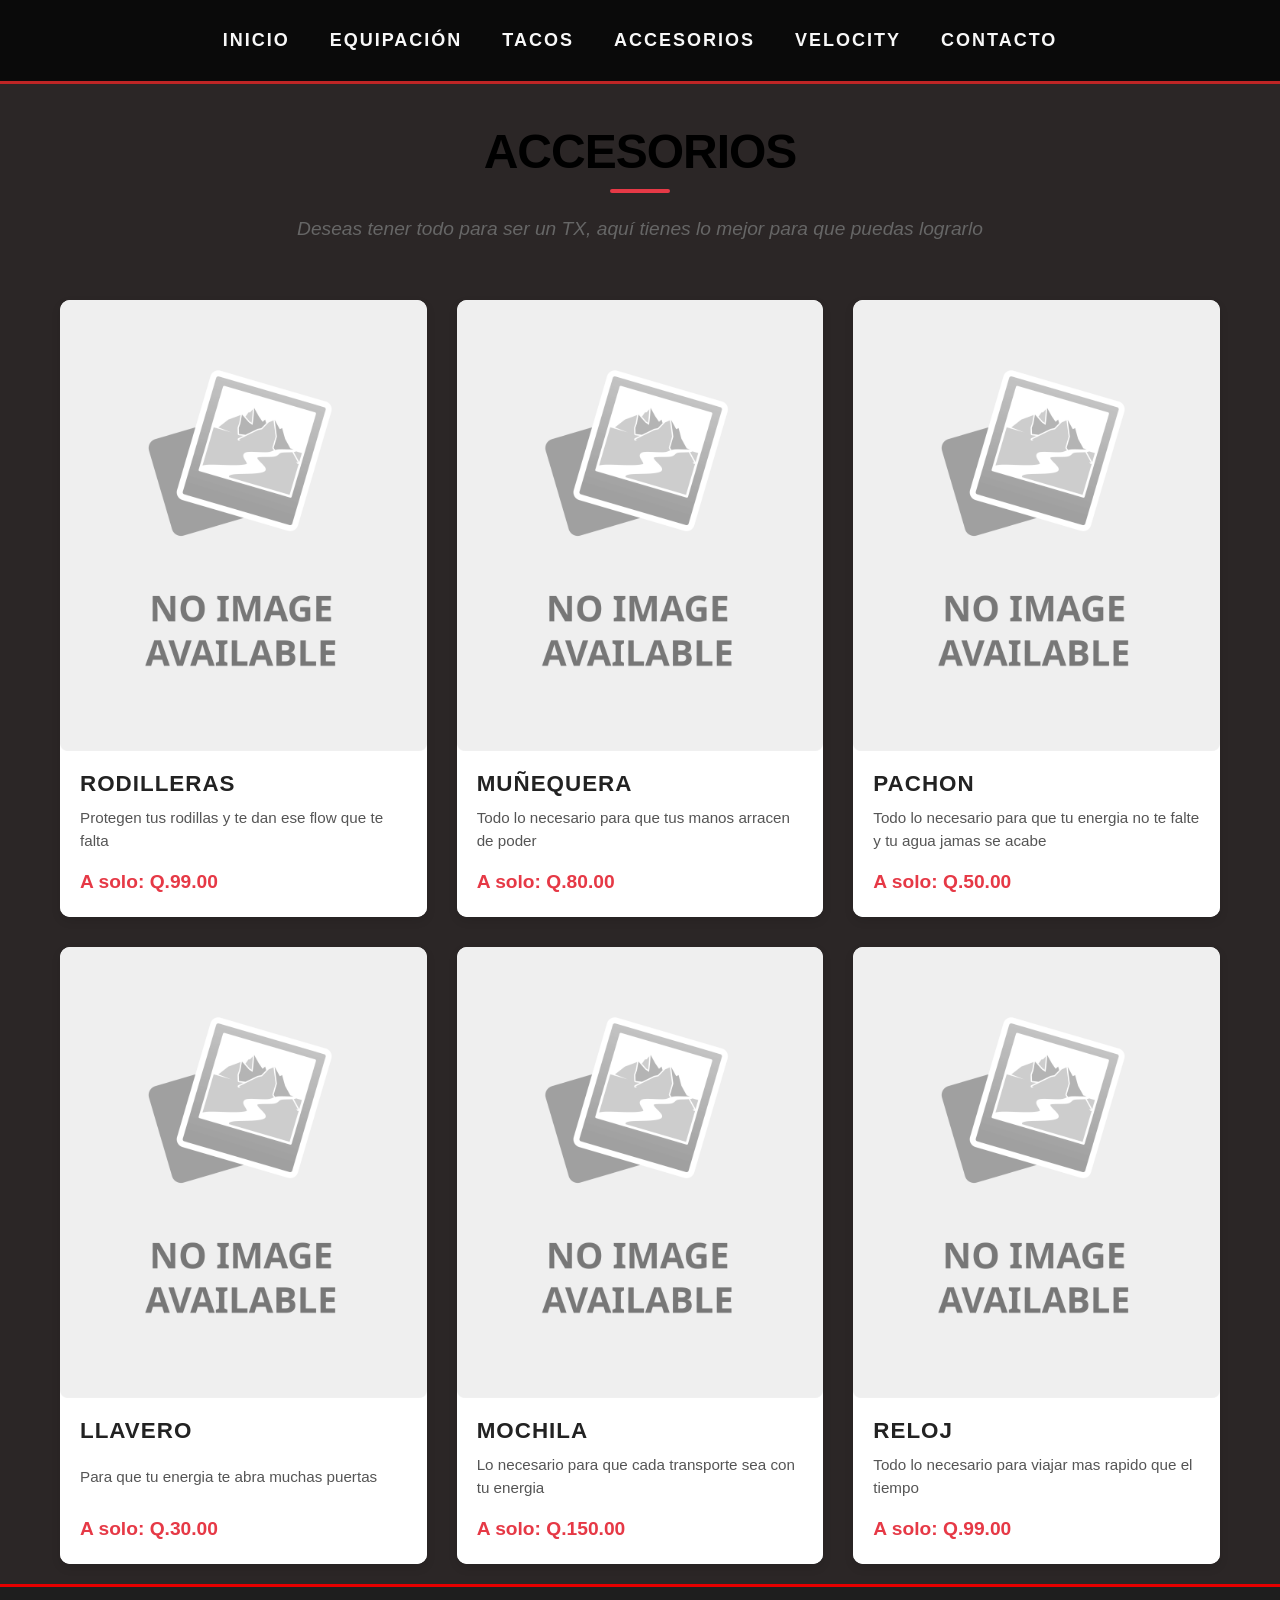
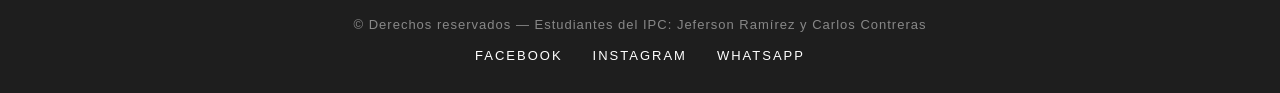
==== HTML/Accesorios.html @ 3b931ef3 "Agregue el apartado de accesorios e hice una prueba con los estilos" ====
<!DOCTYPE html>
<html lang="en">
<head>
    <meta charset="UTF-8">
    <meta name="viewport" content="width=device-width, initial-scale=1.0">
    <title>TX-ACCESORIOS</title>
    <link rel="stylesheet" href="../CSS/estiloprincipal.css">
    <link rel="stylesheet" href="../CSS/estilosapartados.css"
</head>
<body>
    
    <!-- ========================
         NAV — Barra de navegación
         Links para moverse entre secciones
    ======================== -->
    <nav class="navbar">
        <ul class="nav-links">
            <li><a href="../index.html">INICIO</a></li>
            <li><a href="Equipacion.html">EQUIPACIÓN</a></li>
            <li><a href="Tacos.html">TACOS</a></li>
            <li><a href="Accesorios.html">ACCESORIOS</a></li>
            <li><a href="Velocity.html">VELOCITY</a></li>
            <li><a href="Contacto.html">CONTACTO</a></li>

        </ul>
    </nav>
    <!-- Una seccion que engloba todo el apartado de accesorios-->
    <section id="TX-ACCESORIOS">
        <!--Una breve introduccion al apartado de accesorios-->
        <header>
        <h2>Accesorios</h2>
        <p id="descripcion">
            Deseas tener todo para ser un TX, aquí tienes lo mejor para que puedas lograrlo
        </p>
        </header>

        <!-- La parte del menu para las imagenes y descripciones-->
         <div class="catalogo">

            <article class="producto">
                <div>
                    <img src="../images/placeholder.png" alt="rodillera">
                </div>
                <div class="informacion">
                    <h3>Rodilleras</h3>
                    <p>Protegen tus rodillas y te dan ese flow que te falta</p>
                    <div class="precio">
                        <p class="dinero">A solo: Q.99.00</p>
                    </div>
                </div>
            </article>

            <article class="producto">
                <div>
                    <img src="../images/placeholder.png" alt="muñequera">
                </div>
                <div class="informacion">
                    <h3>Muñequera</h3>
                    <p>Todo lo necesario para que tus manos arracen de poder</p>
                    <div class="precio">
                        <p class="dinero">A solo: Q.80.00</p>
                    </div>
                </div>
            </article>

            <article class="producto">
                <div>
                    <img src="../images/placeholder.png" alt="pachon">
                </div>
                <div class="informacion">
                    <h3>Pachon</h3>
                    <p>Todo lo necesario para que tu energia no te falte y tu agua jamas se acabe</p>
                    <div class="precio">
                        <p class="dinero">A solo: Q.50.00</p>
                    </div>
                </div>
            </article>

            <article class="producto">
                <div>
                    <img src="../images/placeholder.png" alt="llavero">
                </div>
                <div class="informacion">
                    <h3>Llavero</h3>
                    <p>Para que tu energia te abra muchas puertas</p>
                    <div class="precio">
                        <p class="dinero">A solo: Q.30.00</p>
                    </div>
                </div>
            </article>

            <article class="producto">
                <div>
                    <img src="../images/placeholder.png" alt="mochila">
                </div>
                <div class="informacion">
                    <h3>Mochila</h3>
                    <p>Lo necesario para que cada transporte sea con tu energia</p>
                    <div class="precio">
                        <p class="dinero">A solo: Q.150.00</p>
                    </div>
                </div>
            </article>

            <article class="producto">
                <div>
                    <img src="../images/placeholder.png" alt="reloj">
                </div>
                <div class="informacion">
                    <h3>Reloj</h3>
                    <p>Todo lo necesario para viajar mas rapido que el tiempo</p>
                    <div class="precio">
                        <p class="dinero">A solo: Q.99.00</p>
                    </div>
                </div>
            </article>
         </div>
    </section>

    <footer class="footer">
        <p class="footer-derechos">
            &copy; Derechos reservados &mdash; Estudiantes del IPC: Jeferson Ramírez y Carlos Contreras
        </p>
        <div class="footer-redes">
            <a href="https://www.facebook.com/share/1EJJHtxnSB/">Facebook</a>
            <a href="https://www.instagram.com/tx_studio8?igsh=MTV1dWxja3RocWlxaw==">Instagram</a>
            <a href="https://wa.me/50236875828">WhatsApp</a>
        </div>
    </footer>
</body>
</html>
---- CSS/estiloprincipal.css ----
/* ========================
   ESTILOS BASE
   - Aquí se definen los colores principales de la marca
   - Se aplican a toda la página completa
======================== */

/* El asterisco (*) significa "aplica esto a TODO el HTML"
   Quitamos márgenes y rellenos que el navegador pone por defecto */
* {
    margin: 0;              /* Elimina espacios externos por defecto */
    padding: 0;             /* Elimina espacios internos por defecto */
    box-sizing: border-box; /* Hace que los tamaños sean más predecibles */
}

/* body es todo el cuerpo de la página */
body {
    background-color: #2b2626; /* Fondo negro profundo — color principal de TX */
    color: #FFFFFF;             /* Color de texto base — blanco */
    font-family: Arial, sans-serif; /* Tipo de letra por defecto */
}


/* ========================
   HEADER — Barra superior con el logo TX
   - Rectángulo largo que contiene la imagen del logo
   - La imagen se centra y se adapta al tamaño del header
======================== */

.header {
    background-color: #1E1E1E;         /* 🎨 CAMBIA AQUÍ el color del rectángulo */
    width: 100%;                        /* Ocupa todo el ancho de la pantalla — no tocar */
    height: 120px;                      /* 📐 CAMBIA AQUÍ la altura del rectángulo (en px) */
    display: flex;                      /* Activa alineación flexible — no tocar */
    align-items: center;                /* Centra el contenido verticalmente — no tocar */
    justify-content: center;            /* Centra el contenido horizontalmente — no tocar */
    border-bottom: 3px solid #E60000;  /* 📏 CAMBIA AQUÍ el grosor y color de la línea roja */
    overflow: hidden;                   /* Recorta lo que se salga del rectángulo — no tocar */
}

/* La imagen del logo TX dentro del header */
.header-logo-img {
    height: 140px;       /* 📐 CAMBIA AQUÍ el tamaño de la foto del logo (en px) */
    width: auto;         /* El ancho se ajusta solo sin deformar la imagen — no tocar */
    object-fit: contain; /* La imagen se adapta sin cortarse ni deformarse — no tocar */
}


/* ========================
   NAV — Barra de navegación
   - Va justo debajo del header
   - Fondo negro con letras blancas
   - Contiene los links para moverse en la página
======================== */

.navbar {
    background-color: #0A0A0A;         /* 🎨 CAMBIA AQUÍ el color de fondo de la barra de nav */
    width: 100%;                        /* Ocupa todo el ancho — no tocar */
    padding: 30px 40px;                /* 📐 CAMBIA AQUÍ el espacio interno de la nav (arriba/abajo y lados) */
    border-bottom: 3px solid #be2525;  /* 📏 CAMBIA AQUÍ el grosor y color de la línea abajo de la nav */
}

/* ul es la lista de links — la ponemos en fila horizontal */
.nav-links {
    list-style: none;        /* Quita los puntos de la lista — no tocar */
    display: flex;           /* Pone los links en fila — no tocar */
    gap: 40px;               /* 📐 CAMBIA AQUÍ el espacio entre cada link del menú */
    justify-content: center; /* Centra todos los links — no tocar */
}

/* Cada link individual de la navegación */
.nav-links a {
    color: #fffffff8;            /* 🎨 CAMBIA AQUÍ el color de las letras del menú */
    text-decoration: none;     /* Quita el subrayado — no tocar */
    font-size: 18px;           /* 📐 CAMBIA AQUÍ el tamaño de las letras del menú */
    letter-spacing: 2px;       /* 📐 CAMBIA AQUÍ el espacio entre letras del menú */
    text-transform: uppercase; /* Convierte a mayúsculas automáticamente — no tocar */
    transition: color 0.3s;    /* Animación suave al pasar el mouse — no tocar */
    font-weight: 800;          /* 📐 CAMBIA AQUÍ el grosor de las letras del menú (400=normal, 700=negrita) */
}

/* Efecto cuando el mouse pasa encima de un link */
.nav-links a:hover {
    color: #E60000; /* 🎨 CAMBIA AQUÍ el color al pasar el mouse por encima */
}


/* ========================
   SLOGAN — Sección principal de contenido
   - Aquí va el texto de inspiración de la marca
   - La imagen de fondo se ve solo en esta sección
   - No aparece ni en el header ni en la nav
======================== */

.slogan {
    position: relative;                        /* No tocar */
    min-height: 700px;                         /* 📐 CAMBIA AQUÍ la altura de esta sección (en px) */
    display: flex;                             /* No tocar */
    align-items: center;                       /* No tocar */
    justify-content: center;                   /* No tocar */
    padding: 80px 40px;                        /* 📐 CAMBIA AQUÍ el espacio interno de la sección */
    overflow: hidden;                          /* No tocar */
    background-image: url("images/fondo.png"); /* 🖼️ CAMBIA AQUÍ la ruta de tu imagen de fondo */
    background-size: cover;                    /* La imagen cubre toda la sección — no tocar */
    background-position: center;               /* La imagen se centra — no tocar */
}

/* El TX gigante que se ve de fondo — es decorativo */
.slogan-fondo {
    position: absolute;    /* No tocar */
    font-size: 300px;      /* 📐 CAMBIA AQUÍ el tamaño del TX decorativo de fondo */
    font-weight: 900;      /* No tocar */
    color: #FFFFFF;        /* 🎨 CAMBIA AQUÍ el color del TX decorativo de fondo */
    opacity: 0.10;         /* 👁️ CAMBIA AQUÍ la transparencia del TX de fondo (0 = invisible, 1 = sólido) */
    letter-spacing: -10px; /* No tocar */
    user-select: none;     /* No tocar */
    pointer-events: none;  /* No tocar */
}

/* El contenido real — el texto que el usuario lee */
.slogan-contenido {
    position: relative; /* No tocar */
    text-align: center; /* 📐 CAMBIA AQUÍ la alineación del texto: center, left o right */
    z-index: 1;         /* No tocar */
}

/* El título principal del slogan */
.slogan-contenido h1 {
    font-size: 52px;           /* 📐 CAMBIA AQUÍ el tamaño del título principal */
    font-weight: 900;          /* 📐 CAMBIA AQUÍ el grosor de la letra (400=normal, 700=negrita, 900=máximo) */
    letter-spacing: 4px;       /* 📐 CAMBIA AQUÍ el espacio entre letras del título */
    text-transform: uppercase; /* Convierte a mayúsculas — no tocar */
    line-height: 1.2;          /* No tocar */
    margin-bottom: 24px;       /* 📐 CAMBIA AQUÍ el espacio entre el título y el párrafo */
}

/* La palabra INSTINTO en rojo para resaltar */
.slogan-contenido h1 span {
    color: #E60000; /* 🎨 CAMBIA AQUÍ el color de la palabra resaltada en el título */
}

/* El párrafo debajo del título */
.slogan-contenido p {
    font-size: 18px;     /* 📐 CAMBIA AQUÍ el tamaño del párrafo */
    color: #D9D9D9;      /* 🎨 CAMBIA AQUÍ el color del párrafo */
    letter-spacing: 2px; /* 📐 CAMBIA AQUÍ el espacio entre letras del párrafo */
    font-style: italic;  /* Cursiva — cámbialo a "normal" si no quieres cursiva */
}


/* ========================
   FOOTER — Pie de página
   - Aparece al final de la página
   - Muestra los derechos y las redes sociales
======================== */

.footer {
    background-color: #1E1E1E;     /* 🎨 CAMBIA AQUÍ el color de fondo del footer */
    border-top: 3px solid #E60000; /* 📏 CAMBIA AQUÍ el grosor y color de la línea roja arriba */
    padding: 30px 40px;            /* 📐 CAMBIA AQUÍ el espacio interno del footer */
    text-align: center;            /* No tocar */
    display: flex;                 /* No tocar */
    flex-direction: column;        /* No tocar */
    gap: 16px;                     /* 📐 CAMBIA AQUÍ el espacio entre el texto y las redes */
}

/* Texto de derechos reservados */
.footer-derechos {
    font-size: 13px;     /* 📐 CAMBIA AQUÍ el tamaño del texto de derechos */
    color: #888888;      /* 🎨 CAMBIA AQUÍ el color del texto de derechos */
    letter-spacing: 1px; /* No tocar */
}

/* Contenedor de los links de redes sociales */
.footer-redes {
    display: flex;           /* No tocar */
    justify-content: center; /* No tocar */
    gap: 30px;               /* 📐 CAMBIA AQUÍ el espacio entre cada red social */
}

/* Cada link de red social */
.footer-redes a {
    color: #FFFFFF;            /* 🎨 CAMBIA AQUÍ el color de los links de redes */
    text-decoration: none;     /* No tocar */
    font-size: 13px;           /* 📐 CAMBIA AQUÍ el tamaño de los links de redes */
    letter-spacing: 2px;       /* No tocar */
    text-transform: uppercase; /* No tocar */
    transition: color 0.3s;    /* No tocar */
}

/* Efecto hover en las redes sociales */
.footer-redes a:hover {
    color: #E60000; /* 🎨 CAMBIA AQUÍ el color al pasar el mouse por las redes */
}


/* ========================
   RESPONSIVE — Adaptación para diferentes dispositivos
   - Aquí ajustamos los estilos según el tamaño de la pantalla
======================== */

/* --- CELULAR (pantallas menores a 480px) --- */
@media (max-width: 480px) {

    .header {
        height: 100px; /* 📐 CAMBIA AQUÍ la altura del rectángulo en CELULAR */
    }

    .header-logo-img {
        height: 80px; /* 📐 CAMBIA AQUÍ el tamaño del logo en CELULAR */
    }

    .nav-links {
        flex-direction: column;
        gap: 12px;
        align-items: center;
    }

    .slogan-contenido h1 {
        font-size: 28px; /* 📐 CAMBIA AQUÍ el tamaño del título en CELULAR */
        letter-spacing: 2px;
    }

    .slogan-contenido p {
        font-size: 14px; /* 📐 CAMBIA AQUÍ el tamaño del párrafo en CELULAR */
    }

    .slogan-fondo {
        font-size: 150px; /* 📐 CAMBIA AQUÍ el TX de fondo en CELULAR */
    }
}

/* --- TABLET (pantallas entre 481px y 768px) --- */
@media (min-width: 481px) and (max-width: 768px) {

    .header {
        height: 150px; /* 📐 CAMBIA AQUÍ la altura del rectángulo en TABLET */
    }

    .header-logo-img {
        height: 130px; /* 📐 CAMBIA AQUÍ el tamaño del logo en TABLET */
    }

    .slogan-contenido h1 {
        font-size: 38px; /* 📐 CAMBIA AQUÍ el tamaño del título en TABLET */
    }

    .slogan-fondo {
        font-size: 260px; /* 📐 CAMBIA AQUÍ el TX de fondo en TABLET */
    }
}

/* --- LAPTOP Y PC (pantallas mayores a 1024px) --- */
@media (min-width: 1024px) {

    .header {
        height: 180px; /* 📐 CAMBIA AQUÍ la altura del rectángulo en PC */
    }

    .header-logo-img {
        height: 200px; /* 📐 CAMBIA AQUÍ el tamaño del logo en PC */
    }

    .slogan-contenido h1 {
        font-size: 60px; /* 📐 CAMBIA AQUÍ el tamaño del título en PC */
    }

    .slogan-fondo {
        font-size: 400px; /* 📐 CAMBIA AQUÍ el TX de fondo en PC */
    }
}
---- CSS/estilosapartados.css ----
/* ========================
  El catalogo insano xd
   ======================== */
.catalogo {
    display: grid;
    /* Esto crea exactamente 3 columnas del mismo tamaño */
    grid-template-columns: repeat(3, 1fr); 
    gap: 30px; /* Espacio entre los productos */
    padding: 20px;
    max-width: 1200px; /* Evita que se estire demasiado en pantallas gigantes */
    margin: 0 auto; /* Centra el catálogo en la pantalla */
}

/* ========================
   los apartados independientes
   ======================== */
.producto {
    background-color: #ffffff;
    border-radius: 10px; /* Bordes suavemente redondeados */
    overflow: hidden; /* Crucial: evita que la imagen se salga al hacer zoom */
    box-shadow: 0 4px 10px rgba(0, 0, 0, 0.1); /* Sombra sutil para dar relieve */
    display: flex;
    flex-direction: column;
}

/* ========================
   Animacion
   ======================== */
.producto img {
    width: 100%;
    height: auto;
    display: block;
    /* La transición hace que el crecimiento sea suave y no de golpe */
    transition: transform 0.4s ease; 
}

/* ESTADO HOVER: Cuando el mouse pasa sobre el .producto, la imagen crece */
.producto:hover img {
    transform: scale(1.08); 
}

/* ========================
  Informacion (apartado de)
   ======================== */
.informacion {
    padding: 20px;
    background-color: #ffffff; /* Color base blanco */
    flex-grow: 1; /* Empuja el contenido para que todas las cajas midan lo mismo */
    display: flex;
    flex-direction: column;
    justify-content: space-between;
    /* Prepara el cambio de color para que sea fluido */
    transition: background-color 0.4s ease; 
}

/* ESTADO HOVER: Cuando el mouse pasa sobre el .producto, el fondo cambia */
.producto:hover .informacion {
    background-color: #f0f4f8; /* Cambia a un tono gris/azulado muy claro y elegante */
}

/* ========================
   titulos finales
   ======================== */
.informacion h3 {
    margin: 0 0 10px 0;
    font-family: Arial, sans-serif; /* Tipografía limpia y moderna */
    font-size: 1.4rem;
    color: #222222; /* Un negro suave, no absoluto, cansa menos la vista */
    text-transform: uppercase; /* Opcional: pone los títulos en mayúsculas */
    letter-spacing: 1px;
}

.informacion p {
    font-family: Arial, sans-serif;
    color: #555555;
    line-height: 1.5;
    margin-bottom: 15px;
    font-size: 0.95rem;
}

/* Destacando el precio */
.precio .dinero {
    font-weight: bold;
    color: #e63946; 
    font-size: 1.2rem;
    margin: 0;
}
/* ========================
   titulo principal :>
   ======================== */

#TX-ACCESORIOS header {
    text-align: center; 
    padding: 40px 20px; 
    max-width: 800px;   
    margin: 0 auto;     
}

#TX-ACCESORIOS h2 {
    font-family: 'Arial Black', sans-serif; 
    font-size: 3rem;      
    color: #000000;        
    text-transform: uppercase; 
    margin-bottom: 10px;   
    letter-spacing: -1px;  
    position: relative;
    display: inline-block;
}
#TX-ACCESORIOS h2::after {
    content: "";
    display: block;
    width: 60px;
    height: 4px;
    background-color: #e63946; 
    margin: 10px auto 0;     
    border-radius: 2px;
}

#descripcion {
    font-size: 1.2rem;
    color: #666;
    font-style: italic;
    margin-top: 15px;
}
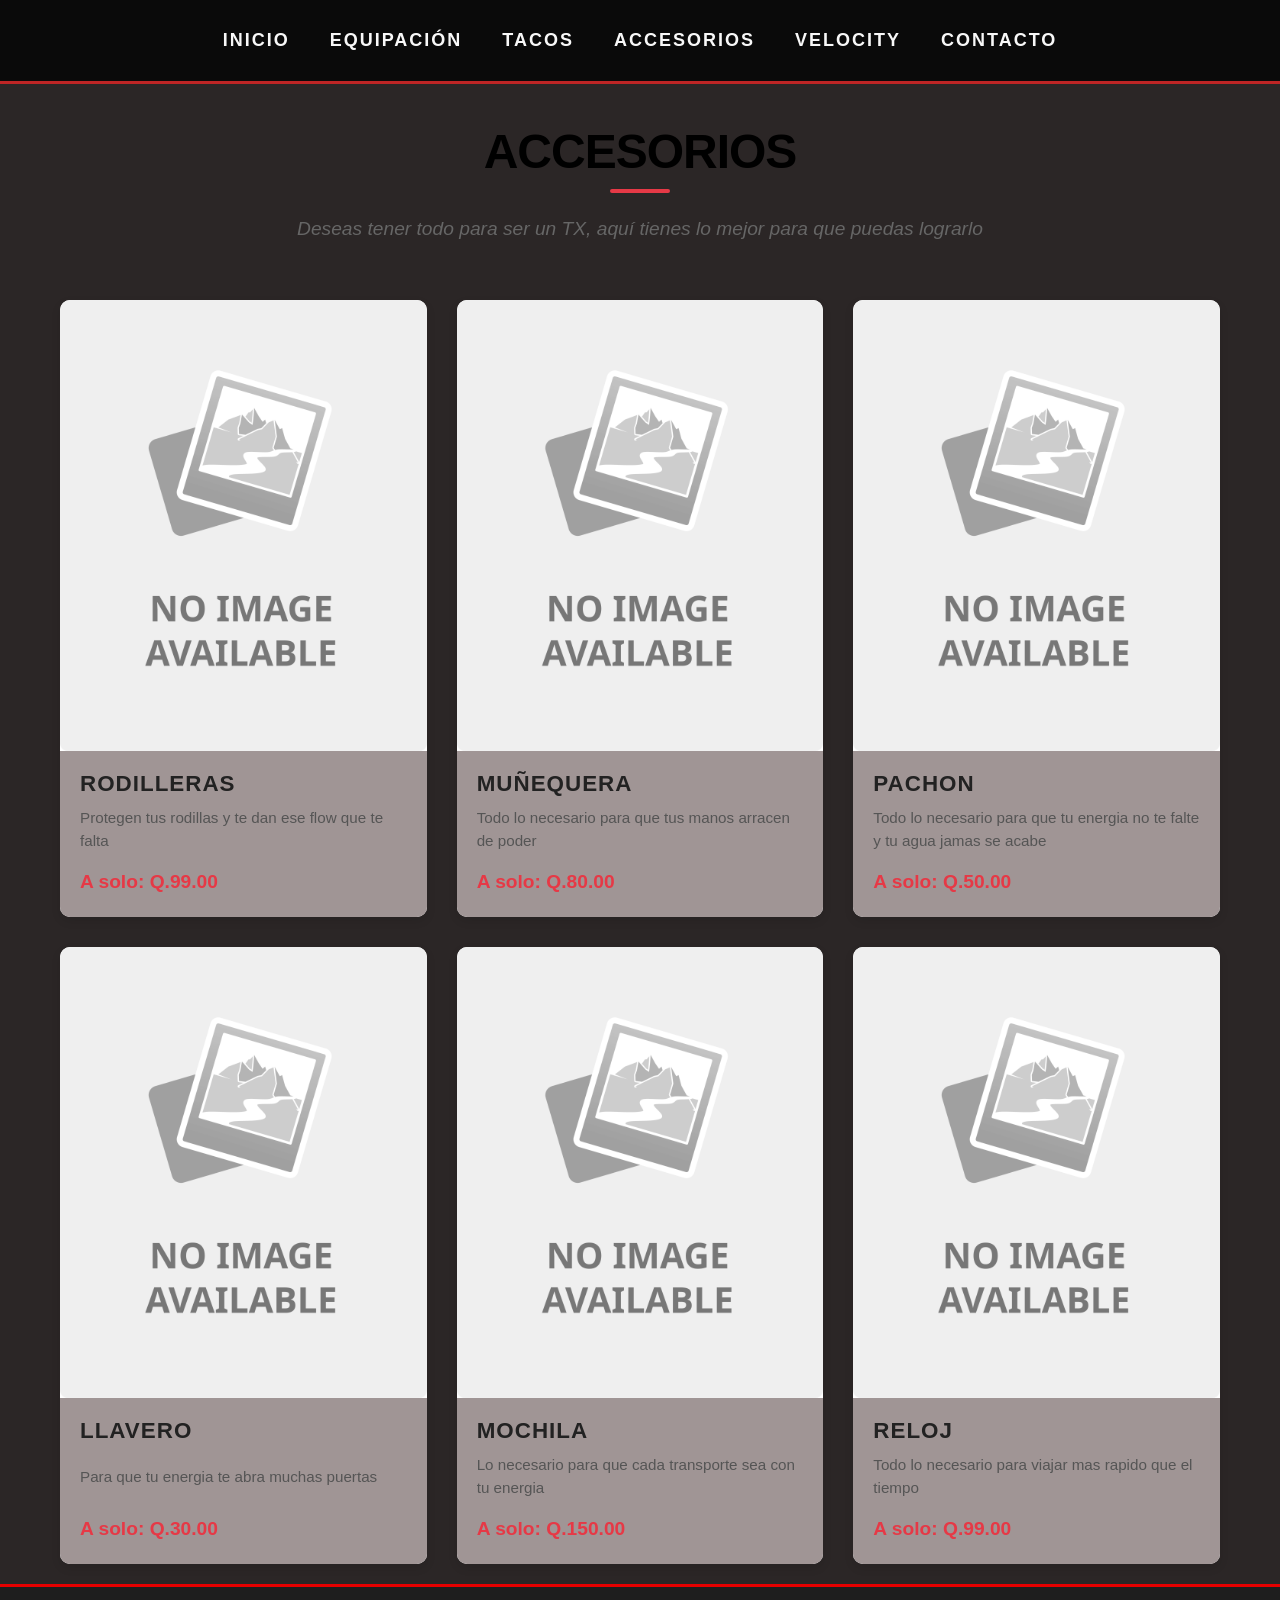
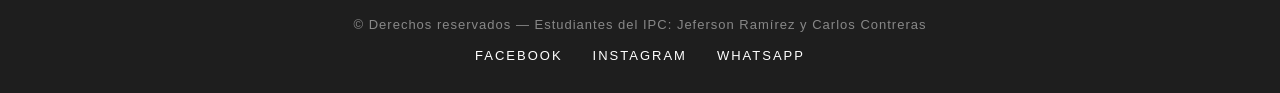
==== commit dc13d6cc: "Agregue lo que es contacto, equipacion tacos y velocity (aun esta pendiente el responsivo + perfecci" ====
--- a/HTML/Accesorios.html
+++ b/HTML/Accesorios.html
@@ -5,7 +5,7 @@
     <meta name="viewport" content="width=device-width, initial-scale=1.0">
     <title>TX-ACCESORIOS</title>
     <link rel="stylesheet" href="../CSS/estiloprincipal.css">
-    <link rel="stylesheet" href="../CSS/estilosapartados.css"
+    <link rel="stylesheet" href="../CSS/estilosapartados.css">
 </head>
 <body>
     
@@ -25,7 +25,7 @@
         </ul>
     </nav>
     <!-- Una seccion que engloba todo el apartado de accesorios-->
-    <section id="TX-ACCESORIOS">
+    <section id="intro">
         <!--Una breve introduccion al apartado de accesorios-->
         <header>
         <h2>Accesorios</h2>
@@ -35,7 +35,7 @@
         </header>
 
         <!-- La parte del menu para las imagenes y descripciones-->
-         <div class="catalogo">
+         <div class="catalogo cata-accesorios">
 
             <article class="producto">
                 <div>
--- a/CSS/estilosapartados.css
+++ b/CSS/estilosapartados.css
@@ -3,14 +3,28 @@
    ======================== */
 .catalogo {
     display: grid;
-    /* Esto crea exactamente 3 columnas del mismo tamaño */
-    grid-template-columns: repeat(3, 1fr); 
+
     gap: 30px; /* Espacio entre los productos */
     padding: 20px;
     max-width: 1200px; /* Evita que se estire demasiado en pantallas gigantes */
     margin: 0 auto; /* Centra el catálogo en la pantalla */
 }
 
+/* ========================
+  Apartado de columnas dependiendo de q necesite
+   ======================== */
+.cata-tacos {
+    grid-template-columns: repeat(2, 1fr);
+}
+.cata-accesorios {
+    grid-template-columns: repeat(3, 1fr); 
+}
+.cata-velocity {
+    grid-template-columns: repeat(1, 1fr);
+}
+.cata-equipacion{
+    grid-template-columns: repeat(4, 1fr);
+}
 /* ========================
    los apartados independientes
    ======================== */
@@ -30,11 +44,10 @@
     width: 100%;
     height: auto;
     display: block;
-    /* La transición hace que el crecimiento sea suave y no de golpe */
     transition: transform 0.4s ease; 
 }
 
-/* ESTADO HOVER: Cuando el mouse pasa sobre el .producto, la imagen crece */
+/* ESTADO HOVER*/
 .producto:hover img {
     transform: scale(1.08); 
 }
@@ -44,8 +57,8 @@
    ======================== */
 .informacion {
     padding: 20px;
-    background-color: #ffffff; /* Color base blanco */
-    flex-grow: 1; /* Empuja el contenido para que todas las cajas midan lo mismo */
+    background-color: #a09595; 
+    flex-grow: 1;
     display: flex;
     flex-direction: column;
     justify-content: space-between;
@@ -53,9 +66,9 @@
     transition: background-color 0.4s ease; 
 }
 
-/* ESTADO HOVER: Cuando el mouse pasa sobre el .producto, el fondo cambia */
+/* ESTADO HOVER*/
 .producto:hover .informacion {
-    background-color: #f0f4f8; /* Cambia a un tono gris/azulado muy claro y elegante */
+    background-color: #d19a9a; 
 }
 
 /* ========================
@@ -65,8 +78,8 @@
     margin: 0 0 10px 0;
     font-family: Arial, sans-serif; /* Tipografía limpia y moderna */
     font-size: 1.4rem;
-    color: #222222; /* Un negro suave, no absoluto, cansa menos la vista */
-    text-transform: uppercase; /* Opcional: pone los títulos en mayúsculas */
+    color: #222222; 
+    text-transform: uppercase; 
     letter-spacing: 1px;
 }
 
@@ -89,14 +102,14 @@
    titulo principal :>
    ======================== */
 
-#TX-ACCESORIOS header {
+#intro header {
     text-align: center; 
     padding: 40px 20px; 
     max-width: 800px;   
     margin: 0 auto;     
 }
 
-#TX-ACCESORIOS h2 {
+#intro h2 {
     font-family: 'Arial Black', sans-serif; 
     font-size: 3rem;      
     color: #000000;        
@@ -106,7 +119,7 @@
     position: relative;
     display: inline-block;
 }
-#TX-ACCESORIOS h2::after {
+#intro h2::after {
     content: "";
     display: block;
     width: 60px;
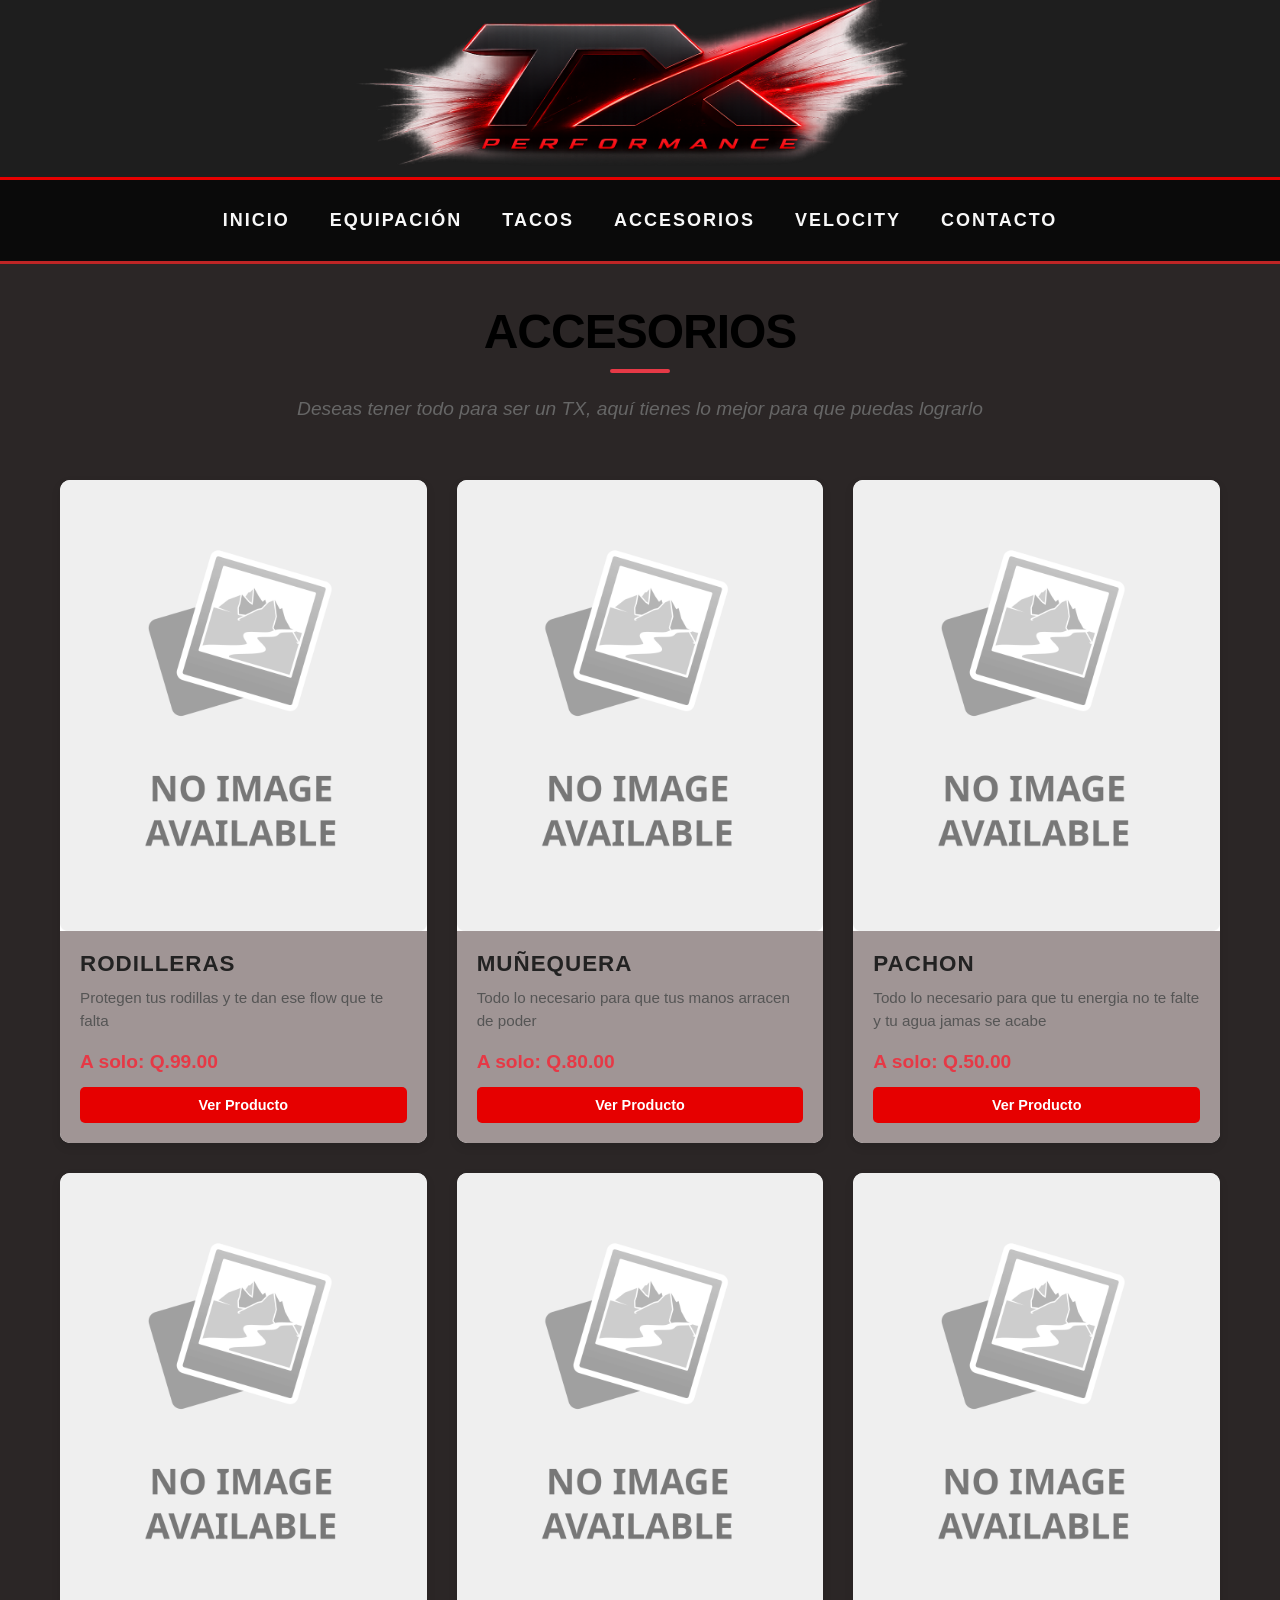
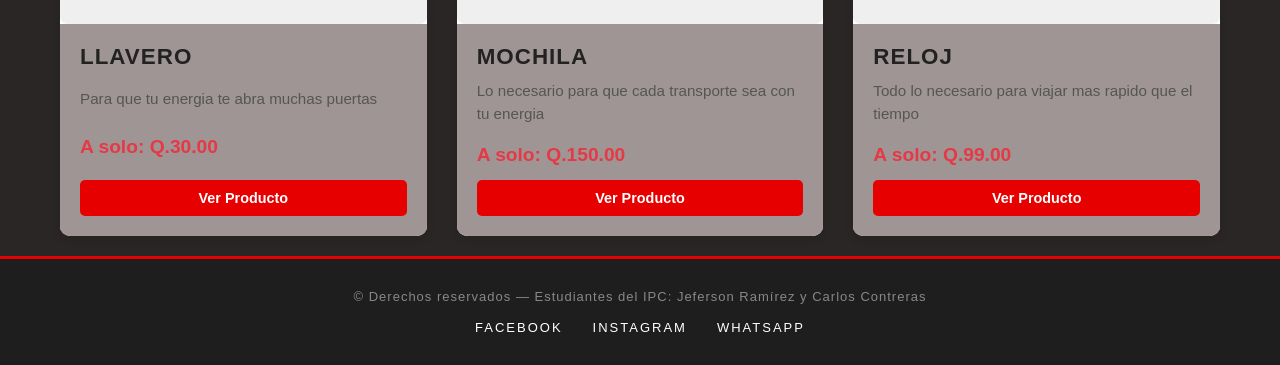
==== commit 5fc0699b: "Js y Productos, hay errores aun por corregir, agregar imagenes, ver que todo funcion y perfecionar a" ====
--- a/HTML/Accesorios.html
+++ b/HTML/Accesorios.html
@@ -6,14 +6,39 @@
     <title>TX-ACCESORIOS</title>
     <link rel="stylesheet" href="../CSS/estiloprincipal.css">
     <link rel="stylesheet" href="../CSS/estilosapartados.css">
+    <!-- Scripts para funcionalidad del carrito -->
+    <script src="../JS/productos.js"></script>
+    <script src="../JS/carrito.js"></script>
 </head>
 <body>
     
+    <!-- ========================
+         HEADER — La barra superior con el nombre TX
+         Es lo primero que se ve, forma de rectángulo largo
+    ======================== -->
+    <header class="header">
+        <img src="../images/logo2.png" alt="Logo TX" class="header-logo" height="250%">
+    </header>
+
+    <!-- 1. Checkbox - motor del hamburguesa -->
+    <input type="checkbox" id="menu-toggle">
+
+    <!-- 2. Panel lateral - solo celular -->
+    <ul class="menu-panel">
+        <li><a href="../index.html">INICIO</a></li>
+        <li><a href="Equipacion.html">EQUIPACIÓN</a></li>
+        <li><a href="Tacos.html">TACOS</a></li>
+        <li><a href="Accesorios.html">ACCESORIOS</a></li>
+        <li><a href="Velocity.html">VELOCITY</a></li>
+        <li><a href="Contacto.html">CONTACTO</a></li>
+    </ul>
+
     <!-- ========================
          NAV — Barra de navegación
          Links para moverse entre secciones
     ======================== -->
     <nav class="navbar">
+        <label class="menu-btn" for="menu-toggle">☰</label>
         <ul class="nav-links">
             <li><a href="../index.html">INICIO</a></li>
             <li><a href="Equipacion.html">EQUIPACIÓN</a></li>
@@ -47,6 +72,7 @@
                     <div class="precio">
                         <p class="dinero">A solo: Q.99.00</p>
                     </div>
+                    <button class="btn-ver-producto" onclick="window.location.href='producto.html?id=rodilleras'">Ver Producto</button>
                 </div>
             </article>
 
@@ -60,6 +86,7 @@
                     <div class="precio">
                         <p class="dinero">A solo: Q.80.00</p>
                     </div>
+                    <button class="btn-ver-producto" onclick="window.location.href='producto.html?id=muñequera'">Ver Producto</button>
                 </div>
             </article>
 
@@ -73,6 +100,7 @@
                     <div class="precio">
                         <p class="dinero">A solo: Q.50.00</p>
                     </div>
+                    <button class="btn-ver-producto" onclick="window.location.href='producto.html?id=botella-agua'">Ver Producto</button>
                 </div>
             </article>
 
@@ -86,6 +114,7 @@
                     <div class="precio">
                         <p class="dinero">A solo: Q.30.00</p>
                     </div>
+                    <button class="btn-ver-producto" onclick="window.location.href='producto.html?id=llavero-energetico'">Ver Producto</button>
                 </div>
             </article>
 
@@ -99,6 +128,7 @@
                     <div class="precio">
                         <p class="dinero">A solo: Q.150.00</p>
                     </div>
+                    <button class="btn-ver-producto" onclick="window.location.href='producto.html?id=mochila-entrenamiento'">Ver Producto</button>
                 </div>
             </article>
 
@@ -112,6 +142,7 @@
                     <div class="precio">
                         <p class="dinero">A solo: Q.99.00</p>
                     </div>
+                    <button class="btn-ver-producto" onclick="window.location.href='producto.html?id=reloj-tx'">Ver Producto</button>
                 </div>
             </article>
          </div>
--- a/CSS/estiloprincipal.css
+++ b/CSS/estiloprincipal.css
@@ -7,18 +7,94 @@
 /* El asterisco (*) significa "aplica esto a TODO el HTML"
    Quitamos márgenes y rellenos que el navegador pone por defecto */
 * {
-    margin: 0;              /* Elimina espacios externos por defecto */
-    padding: 0;             /* Elimina espacios internos por defecto */
-    box-sizing: border-box; /* Hace que los tamaños sean más predecibles */
+    margin: 0;
+    padding: 0;
+    box-sizing: border-box;
 }
 
 /* body es todo el cuerpo de la página */
 body {
-    background-color: #2b2626; /* Fondo negro profundo — color principal de TX */
-    color: #FFFFFF;             /* Color de texto base — blanco */
-    font-family: Arial, sans-serif; /* Tipo de letra por defecto */
-}
-
+    background-color: #2b2626; /* Color de fondo oscuro */
+    color: #FFFFFF; /* Color de texto blanco */
+    font-family: Arial, sans-serif; /* Fuente principal */
+    animation: fadeIn 0.5s ease-in; /* Animación de entrada suave */
+}
+
+/* Animación de fade in para la página completa */
+@keyframes fadeIn {
+    from {
+        opacity: 0; /* Comienza invisible */
+        transform: translateY(20px); /* Ligeramente desplazada hacia abajo */
+    }
+    to {
+        opacity: 1; /* Termina completamente visible */
+        transform: translateY(0); /* En su posición normal */
+    }
+}
+
+/* ========================
+   MENÚ HAMBURGUESA
+   - El checkbox es invisible, es el motor que abre y cierra el menú
+   - El label con ☰ es el botón que el usuario toca
+   - El menu-panel es el panel lateral que aparece en celular
+======================== */
+
+/* Siempre oculto — es el motor invisible del menú */
+#menu-toggle {
+    display: none;
+}
+
+/* Botón ☰ — oculto en escritorio, visible solo en celular */
+.menu-btn {
+    display: none;
+    cursor: pointer;
+    font-size: 1.8rem;
+    color: white;
+    padding: 0.5rem 1rem;
+    user-select: none;
+}
+
+/* Panel lateral que aparece desde la izquierda en celular */
+.menu-panel {
+    display: none;
+    list-style: none;
+    flex-direction: column;
+    width: 260px;
+    background-color: #0A0A0A;
+    position: fixed;
+    top: 0;
+    left: 0;
+    height: 100vh;
+    z-index: 9999;
+    padding-top: 3rem;
+    box-shadow: 4px 0 15px rgba(0,0,0,0.5);
+    border-right: 3px solid #E60000;
+    margin: 0;
+}
+
+/* Cuando el checkbox está marcado, muestra el panel */
+#menu-toggle:checked ~ .menu-panel {
+    display: flex;
+}
+
+/* Links dentro del panel lateral */
+.menu-panel li a {
+    display: block;
+    color: white;
+    text-decoration: none;
+    padding: 1rem 1.5rem;
+    border-bottom: 1px solid rgba(255,255,255,0.1);
+    font-size: 1rem;
+    font-weight: 800;
+    letter-spacing: 2px;
+    text-transform: uppercase;
+    transition: color 0.3s;
+}
+
+/* Efecto hover en los links del panel */
+.menu-panel li a:hover {
+    color: #E60000;
+}
 
 /* ========================
    HEADER — Barra superior con el logo TX
@@ -44,7 +120,6 @@
     object-fit: contain; /* La imagen se adapta sin cortarse ni deformarse — no tocar */
 }
 
-
 /* ========================
    NAV — Barra de navegación
    - Va justo debajo del header
@@ -55,8 +130,12 @@
 .navbar {
     background-color: #0A0A0A;         /* 🎨 CAMBIA AQUÍ el color de fondo de la barra de nav */
     width: 100%;                        /* Ocupa todo el ancho — no tocar */
-    padding: 30px 40px;                /* 📐 CAMBIA AQUÍ el espacio interno de la nav (arriba/abajo y lados) */
-    border-bottom: 3px solid #be2525;  /* 📏 CAMBIA AQUÍ el grosor y color de la línea abajo de la nav */
+    padding: 0 40px;                   /* 📐 CAMBIA AQUÍ el espacio interno de la nav */
+    border-bottom: 3px solid #be2525;  /* 📏 CAMBIA AQUÍ el grosor y color de la línea abajo */
+    display: flex;                      /* Pone elementos en fila — no tocar */
+    align-items: center;                /* Centra verticalmente — no tocar */
+    justify-content: space-between;    /* Separa el botón ☰ de los links — no tocar */
+    box-sizing: border-box;            /* No tocar */
 }
 
 /* ul es la lista de links — la ponemos en fila horizontal */
@@ -65,17 +144,22 @@
     display: flex;           /* Pone los links en fila — no tocar */
     gap: 40px;               /* 📐 CAMBIA AQUÍ el espacio entre cada link del menú */
     justify-content: center; /* Centra todos los links — no tocar */
+    margin: 0 auto;          /* Centra el bloque de links — no tocar */
+    padding: 0;              /* No tocar */
+    flex: 1;                 /* Ocupa el espacio disponible para centrar correctamente — no tocar */
 }
 
 /* Cada link individual de la navegación */
 .nav-links a {
-    color: #fffffff8;            /* 🎨 CAMBIA AQUÍ el color de las letras del menú */
+    color: #fffffff8;          /* 🎨 CAMBIA AQUÍ el color de las letras del menú */
     text-decoration: none;     /* Quita el subrayado — no tocar */
     font-size: 18px;           /* 📐 CAMBIA AQUÍ el tamaño de las letras del menú */
     letter-spacing: 2px;       /* 📐 CAMBIA AQUÍ el espacio entre letras del menú */
     text-transform: uppercase; /* Convierte a mayúsculas automáticamente — no tocar */
     transition: color 0.3s;    /* Animación suave al pasar el mouse — no tocar */
-    font-weight: 800;          /* 📐 CAMBIA AQUÍ el grosor de las letras del menú (400=normal, 700=negrita) */
+    font-weight: 800;          /* 📐 CAMBIA AQUÍ el grosor de las letras (400=normal, 700=negrita) */
+    padding: 30px 0;           /* 📐 CAMBIA AQUÍ el espacio arriba y abajo de cada link */
+    display: block;            /* No tocar */
 }
 
 /* Efecto cuando el mouse pasa encima de un link */
@@ -83,12 +167,10 @@
     color: #E60000; /* 🎨 CAMBIA AQUÍ el color al pasar el mouse por encima */
 }
 
-
 /* ========================
    SLOGAN — Sección principal de contenido
    - Aquí va el texto de inspiración de la marca
    - La imagen de fondo se ve solo en esta sección
-   - No aparece ni en el header ni en la nav
 ======================== */
 
 .slogan {
@@ -110,7 +192,7 @@
     font-size: 300px;      /* 📐 CAMBIA AQUÍ el tamaño del TX decorativo de fondo */
     font-weight: 900;      /* No tocar */
     color: #FFFFFF;        /* 🎨 CAMBIA AQUÍ el color del TX decorativo de fondo */
-    opacity: 0.10;         /* 👁️ CAMBIA AQUÍ la transparencia del TX de fondo (0 = invisible, 1 = sólido) */
+    opacity: 0.10;         /* 👁️ CAMBIA AQUÍ la transparencia (0=invisible, 1=sólido) */
     letter-spacing: -10px; /* No tocar */
     user-select: none;     /* No tocar */
     pointer-events: none;  /* No tocar */
@@ -119,23 +201,23 @@
 /* El contenido real — el texto que el usuario lee */
 .slogan-contenido {
     position: relative; /* No tocar */
-    text-align: center; /* 📐 CAMBIA AQUÍ la alineación del texto: center, left o right */
+    text-align: center; /* 📐 CAMBIA AQUÍ la alineación: center, left o right */
     z-index: 1;         /* No tocar */
 }
 
 /* El título principal del slogan */
 .slogan-contenido h1 {
     font-size: 52px;           /* 📐 CAMBIA AQUÍ el tamaño del título principal */
-    font-weight: 900;          /* 📐 CAMBIA AQUÍ el grosor de la letra (400=normal, 700=negrita, 900=máximo) */
+    font-weight: 900;          /* 📐 CAMBIA AQUÍ el grosor de la letra */
     letter-spacing: 4px;       /* 📐 CAMBIA AQUÍ el espacio entre letras del título */
     text-transform: uppercase; /* Convierte a mayúsculas — no tocar */
     line-height: 1.2;          /* No tocar */
     margin-bottom: 24px;       /* 📐 CAMBIA AQUÍ el espacio entre el título y el párrafo */
 }
 
-/* La palabra INSTINTO en rojo para resaltar */
+/* La palabra resaltada en rojo */
 .slogan-contenido h1 span {
-    color: #E60000; /* 🎨 CAMBIA AQUÍ el color de la palabra resaltada en el título */
+    color: #E60000; /* 🎨 CAMBIA AQUÍ el color de la palabra resaltada */
 }
 
 /* El párrafo debajo del título */
@@ -145,7 +227,6 @@
     letter-spacing: 2px; /* 📐 CAMBIA AQUÍ el espacio entre letras del párrafo */
     font-style: italic;  /* Cursiva — cámbialo a "normal" si no quieres cursiva */
 }
-
 
 /* ========================
    FOOTER — Pie de página
@@ -192,7 +273,6 @@
     color: #E60000; /* 🎨 CAMBIA AQUÍ el color al pasar el mouse por las redes */
 }
 
-
 /* ========================
    RESPONSIVE — Adaptación para diferentes dispositivos
    - Aquí ajustamos los estilos según el tamaño de la pantalla
@@ -201,18 +281,22 @@
 /* --- CELULAR (pantallas menores a 480px) --- */
 @media (max-width: 480px) {
 
+    /* Mostrar el botón hamburguesa en celular */
+    .menu-btn {
+        display: block;
+    }
+
+    /* Ocultar el menú normal en celular */
+    .nav-links {
+        display: none;
+    }
+
     .header {
         height: 100px; /* 📐 CAMBIA AQUÍ la altura del rectángulo en CELULAR */
     }
 
     .header-logo-img {
         height: 80px; /* 📐 CAMBIA AQUÍ el tamaño del logo en CELULAR */
-    }
-
-    .nav-links {
-        flex-direction: column;
-        gap: 12px;
-        align-items: center;
     }
 
     .slogan-contenido h1 {
@@ -227,11 +311,26 @@
     .slogan-fondo {
         font-size: 150px; /* 📐 CAMBIA AQUÍ el TX de fondo en CELULAR */
     }
+
+    .slogan {
+        min-height: 400px;
+        padding: 40px 20px;
+    }
 }
 
 /* --- TABLET (pantallas entre 481px y 768px) --- */
 @media (min-width: 481px) and (max-width: 768px) {
 
+    /* Mostrar el botón hamburguesa en tablet */
+    .menu-btn {
+        display: block;
+    }
+
+    /* Ocultar el menú normal en tablet */
+    .nav-links {
+        display: none;
+    }
+
     .header {
         height: 150px; /* 📐 CAMBIA AQUÍ la altura del rectángulo en TABLET */
     }
@@ -267,4 +366,118 @@
     .slogan-fondo {
         font-size: 400px; /* 📐 CAMBIA AQUÍ el TX de fondo en PC */
     }
+}
+
+/* ========================
+   CARRITO DE COMPRAS
+======================== */
+/* Carrito flotante que aparece en todas las páginas */
+.carrito-flotante {
+    position: fixed; /* Posición fija en la esquina superior derecha */
+    top: 20px; /* Distancia desde arriba */
+    right: 20px; /* Distancia desde la derecha */
+    background: #E60000; /* Fondo rojo de la marca */
+    color: white; /* Texto blanco */
+    padding: 15px; /* Espaciado interno */
+    border-radius: 50px; /* Bordes completamente redondeados */
+    cursor: pointer; /* Cursor de mano al pasar */
+    box-shadow: 0 4px 15px rgba(0,0,0,0.3); /* Sombra para efecto flotante */
+    z-index: 1000; /* Aparece encima de otros elementos */
+    transition: all 0.3s; /* Transición suave para efectos hover */
+    animation: bounceIn 0.6s ease-out; /* Animación de entrada bounce */
+}
+
+.carrito-flotante:hover {
+    transform: scale(1.1); /* Efecto de agrandamiento al pasar el mouse */
+    animation: bounce 0.6s ease-in-out; /* Animación bounce al hacer hover */
+}
+
+/* Animación de bounce para el carrito */
+@keyframes bounceIn {
+    0% {
+        transform: scale(0.3);
+        opacity: 0;
+    }
+    50% {
+        transform: scale(1.05);
+    }
+    70% {
+        transform: scale(0.9);
+    }
+    100% {
+        transform: scale(1);
+        opacity: 1;
+    }
+}
+
+@keyframes bounce {
+    0%, 20%, 50%, 80%, 100% {
+        transform: translateY(0) scale(1.1);
+    }
+    40% {
+        transform: translateY(-10px) scale(1.1);
+    }
+    60% {
+        transform: translateY(-5px) scale(1.1);
+    }
+}
+
+.carrito-contador {
+    background: white; /* Fondo blanco para el número */
+    color: #E60000; /* Texto rojo */
+    border-radius: 50%; /* Forma circular */
+    width: 25px; /* Ancho del círculo */
+    height: 25px; /* Alto del círculo */
+    display: inline-flex; /* Para centrar el contenido */
+    align-items: center; /* Centrado vertical */
+    justify-content: center; /* Centrado horizontal */
+    font-weight: bold; /* Texto en negrita */
+    margin-left: 10px; /* Espacio entre el ícono y el contador */
+}
+
+/* Modal que se abre al hacer clic en el carrito */
+.modal-carrito {
+    display: none; /* Oculto por defecto */
+    position: fixed; /* Cubre toda la pantalla */
+    top: 0; /* Desde arriba */
+    left: 0; /* Desde la izquierda */
+    width: 100%; /* Ancho completo */
+    height: 100%; /* Alto completo */
+    background: rgba(0,0,0,0.8); /* Fondo negro semi-transparente */
+    z-index: 2000; /* Aparece encima de todo */
+    align-items: center; /* Centrado vertical */
+    justify-content: center; /* Centrado horizontal */
+}
+
+.modal-contenido {
+    background: #1E1E1E; /* Fondo gris oscuro como el sitio */
+    padding: 30px; /* Espaciado interno */
+    border-radius: 10px; /* Bordes redondeados */
+    max-width: 500px; /* Ancho máximo */
+    width: 90%; /* Ancho responsive en móviles */
+    max-height: 80vh; /* Alto máximo con scroll si es necesario */
+    overflow-y: auto; /* Scroll vertical */
+}
+
+.cerrar-modal {
+    float: right; /* Botón de cerrar a la derecha */
+    font-size: 2rem; /* Tamaño grande */
+    cursor: pointer; /* Cursor de mano */
+    color: #E60000; /* Color rojo */
+}
+
+.item-carrito {
+    display: flex; /* Flexbox para alinear elementos */
+    justify-content: space-between; /* Espaciado entre imagen/info y botón eliminar */
+    align-items: center; /* Centrado vertical */
+    padding: 15px 0; /* Espaciado vertical */
+    border-bottom: 1px solid #333; /* Línea separadora */
+}
+
+.total-carrito {
+    font-size: 1.5rem; /* Tamaño grande para resaltar */
+    font-weight: bold; /* Texto en negrita */
+    color: #E60000; /* Color rojo de la marca */
+    text-align: center; /* Centrado */
+    margin: 20px 0; /* Margen vertical */
 }
--- a/CSS/estilosapartados.css
+++ b/CSS/estilosapartados.css
@@ -1,131 +1,151 @@
 /* ========================
-  El catalogo insano xd
-   ======================== */
+   CATALOGO
+======================== */
+/* Contenedor principal del catálogo de productos */
 .catalogo {
-    display: grid;
-
-    gap: 30px; /* Espacio entre los productos */
-    padding: 20px;
-    max-width: 1200px; /* Evita que se estire demasiado en pantallas gigantes */
-    margin: 0 auto; /* Centra el catálogo en la pantalla */
-}
-
-/* ========================
-  Apartado de columnas dependiendo de q necesite
-   ======================== */
+    display: grid; /* Usa CSS Grid */
+    gap: 30px; /* Espacio entre elementos */
+    padding: 20px; /* Espaciado interno */
+    max-width: 1200px; /* Ancho máximo */
+    margin: 0 auto; /* Centrado automático */
+}
+
+/* Grid de 2 columnas para la página de tacos */
 .cata-tacos {
-    grid-template-columns: repeat(2, 1fr);
-}
+    grid-template-columns: repeat(2, 1fr); /* 2 columnas iguales */
+}
+
+/* Grid de 3 columnas para la página de accesorios */
 .cata-accesorios {
-    grid-template-columns: repeat(3, 1fr); 
-}
+    grid-template-columns: repeat(3, 1fr); /* 3 columnas iguales */
+}
+
+/* Grid de 1 columna para la página de velocity */
 .cata-velocity {
-    grid-template-columns: repeat(1, 1fr);
-}
-.cata-equipacion{
-    grid-template-columns: repeat(4, 1fr);
-}
-/* ========================
-   los apartados independientes
-   ======================== */
+    grid-template-columns: repeat(1, 1fr); /* 1 columna */
+}
+
+/* Grid de 4 columnas para la página de equipación */
+.cata-equipacion {
+    grid-template-columns: repeat(4, 1fr); /* 4 columnas iguales */
+}
+
+/* ========================
+   PRODUCTO
+======================== */
+/* Estilos para cada tarjeta de producto */
 .producto {
-    background-color: #ffffff;
-    border-radius: 10px; /* Bordes suavemente redondeados */
-    overflow: hidden; /* Crucial: evita que la imagen se salga al hacer zoom */
-    box-shadow: 0 4px 10px rgba(0, 0, 0, 0.1); /* Sombra sutil para dar relieve */
-    display: flex;
-    flex-direction: column;
-}
-
-/* ========================
-   Animacion
-   ======================== */
+    background-color: #ffffff; /* Fondo blanco */
+    border-radius: 10px; /* Bordes redondeados */
+    overflow: hidden; /* Oculta desbordamiento */
+    box-shadow: 0 4px 10px rgba(0,0,0,0.1); /* Sombra sutil */
+    display: flex; /* Flexbox */
+    flex-direction: column; /* Elementos en columna */
+}
+
+/* Imágenes de los productos */
 .producto img {
-    width: 100%;
-    height: auto;
-    display: block;
-    transition: transform 0.4s ease; 
-}
-
-/* ESTADO HOVER*/
+    width: 100%; /* Ancho completo */
+    height: auto; /* Altura automática */
+    display: block; /* Bloque */
+    transition: transform 0.4s ease; /* Transición suave */
+}
+
+/* Efecto zoom en la imagen al pasar el mouse */
 .producto:hover img {
-    transform: scale(1.08); 
-}
-
-/* ========================
-  Informacion (apartado de)
-   ======================== */
+    transform: scale(1.08); /* Escala al 108% */
+}
+
+/* Contenedor de información del producto */
 .informacion {
-    padding: 20px;
-    background-color: #a09595; 
-    flex-grow: 1;
-    display: flex;
-    flex-direction: column;
-    justify-content: space-between;
-    /* Prepara el cambio de color para que sea fluido */
-    transition: background-color 0.4s ease; 
-}
-
-/* ESTADO HOVER*/
+    padding: 20px; /* Espaciado interno */
+    background-color: #a09595; /* Fondo gris */
+    flex-grow: 1; /* Ocupa espacio disponible */
+    display: flex; /* Flexbox */
+    flex-direction: column; /* Elementos en columna */
+    justify-content: space-between; /* Espaciado entre elementos */
+    transition: background-color 0.4s ease; /* Transición suave */
+}
+
+/* Cambio de color de fondo al pasar el mouse sobre el producto */
 .producto:hover .informacion {
-    background-color: #d19a9a; 
-}
-
-/* ========================
-   titulos finales
-   ======================== */
+    background-color: #d19a9a; /* Fondo rosado */
+}
+
+/* Títulos de los productos */
 .informacion h3 {
-    margin: 0 0 10px 0;
-    font-family: Arial, sans-serif; /* Tipografía limpia y moderna */
-    font-size: 1.4rem;
-    color: #222222; 
-    text-transform: uppercase; 
-    letter-spacing: 1px;
-}
-
+    margin: 0 0 10px 0; /* Márgenes */
+    font-family: Arial, sans-serif; /* Fuente */
+    font-size: 1.4rem; /* Tamaño */
+    color: #222222; /* Color oscuro */
+    text-transform: uppercase; /* Mayúsculas */
+    letter-spacing: 1px; /* Espaciado entre letras */
+}
+
+/* Descripciones de los productos */
 .informacion p {
-    font-family: Arial, sans-serif;
-    color: #555555;
-    line-height: 1.5;
-    margin-bottom: 15px;
-    font-size: 0.95rem;
-}
-
-/* Destacando el precio */
+    font-family: Arial, sans-serif; /* Fuente */
+    color: #555555; /* Color gris */
+    line-height: 1.5; /* Altura de línea */
+    margin-bottom: 15px; /* Margen inferior */
+    font-size: 0.95rem; /* Tamaño */
+}
+
+/* Precios de los productos */
 .precio .dinero {
-    font-weight: bold;
-    color: #e63946; 
-    font-size: 1.2rem;
-    margin: 0;
-}
-/* ========================
-   titulo principal :>
-   ======================== */
-
+    font-weight: bold; /* Negrita */
+    color: #e63946; /* Color rojo */
+    font-size: 1.2rem; /* Tamaño */
+    margin: 0; /* Sin márgenes */
+}
+
+/* Botón para ver producto detallado */
+.btn-ver-producto {
+    background: #E60000; /* Fondo rojo */
+    color: white; /* Texto blanco */
+    border: none; /* Sin borde */
+    padding: 10px 15px; /* Espaciado interno */
+    border-radius: 5px; /* Bordes redondeados */
+    cursor: pointer; /* Cursor de mano */
+    font-size: 0.9rem; /* Tamaño de fuente */
+    font-weight: bold; /* Negrita */
+    margin-top: 10px; /* Margen superior */
+    width: 100%; /* Ancho completo */
+    transition: background 0.3s; /* Transición suave */
+}
+
+.btn-ver-producto:hover {
+    background: #cc0000; /* Fondo más oscuro al pasar mouse */
+}
+
+/* ========================
+   TÍTULO PRINCIPAL
+======================== */
 #intro header {
-    text-align: center; 
-    padding: 40px 20px; 
-    max-width: 800px;   
-    margin: 0 auto;     
+    text-align: center;
+    padding: 40px 20px;
+    max-width: 800px;
+    margin: 0 auto;
 }
 
 #intro h2 {
-    font-family: 'Arial Black', sans-serif; 
-    font-size: 3rem;      
-    color: #000000;        
-    text-transform: uppercase; 
-    margin-bottom: 10px;   
-    letter-spacing: -1px;  
+    font-family: 'Arial Black', sans-serif;
+    font-size: 3rem;
+    color: #000000;
+    text-transform: uppercase;
+    margin-bottom: 10px;
+    letter-spacing: -1px;
     position: relative;
     display: inline-block;
 }
+
 #intro h2::after {
     content: "";
     display: block;
     width: 60px;
     height: 4px;
-    background-color: #e63946; 
-    margin: 10px auto 0;     
+    background-color: #e63946;
+    margin: 10px auto 0;
     border-radius: 2px;
 }
 
@@ -135,3 +155,63 @@
     font-style: italic;
     margin-top: 15px;
 }
+
+/* ========================
+   RESPONSIVE CATÁLOGO
+======================== */
+
+/* TABLET */
+@media (max-width: 768px) {
+
+    .cata-tacos {
+        grid-template-columns: repeat(1, 1fr);
+    }
+
+    .cata-accesorios {
+        grid-template-columns: repeat(2, 1fr);
+    }
+
+    .cata-equipacion {
+        grid-template-columns: repeat(2, 1fr);
+    }
+
+    #intro h2 {
+        font-size: 2rem;
+    }
+
+    #descripcion {
+        font-size: 1rem;
+    }
+}
+
+/* CELULAR */
+@media (max-width: 480px) {
+
+    .cata-tacos,
+    .cata-accesorios,
+    .cata-velocity,
+    .cata-equipacion {
+        grid-template-columns: repeat(1, 1fr);
+    }
+
+    .catalogo {
+        gap: 15px;
+        padding: 10px;
+    }
+
+    .informacion h3 {
+        font-size: 1.1rem;
+    }
+
+    .informacion p {
+        font-size: 0.85rem;
+    }
+
+    #intro h2 {
+        font-size: 1.6rem;
+    }
+
+    #descripcion {
+        font-size: 0.9rem;
+    }
+}
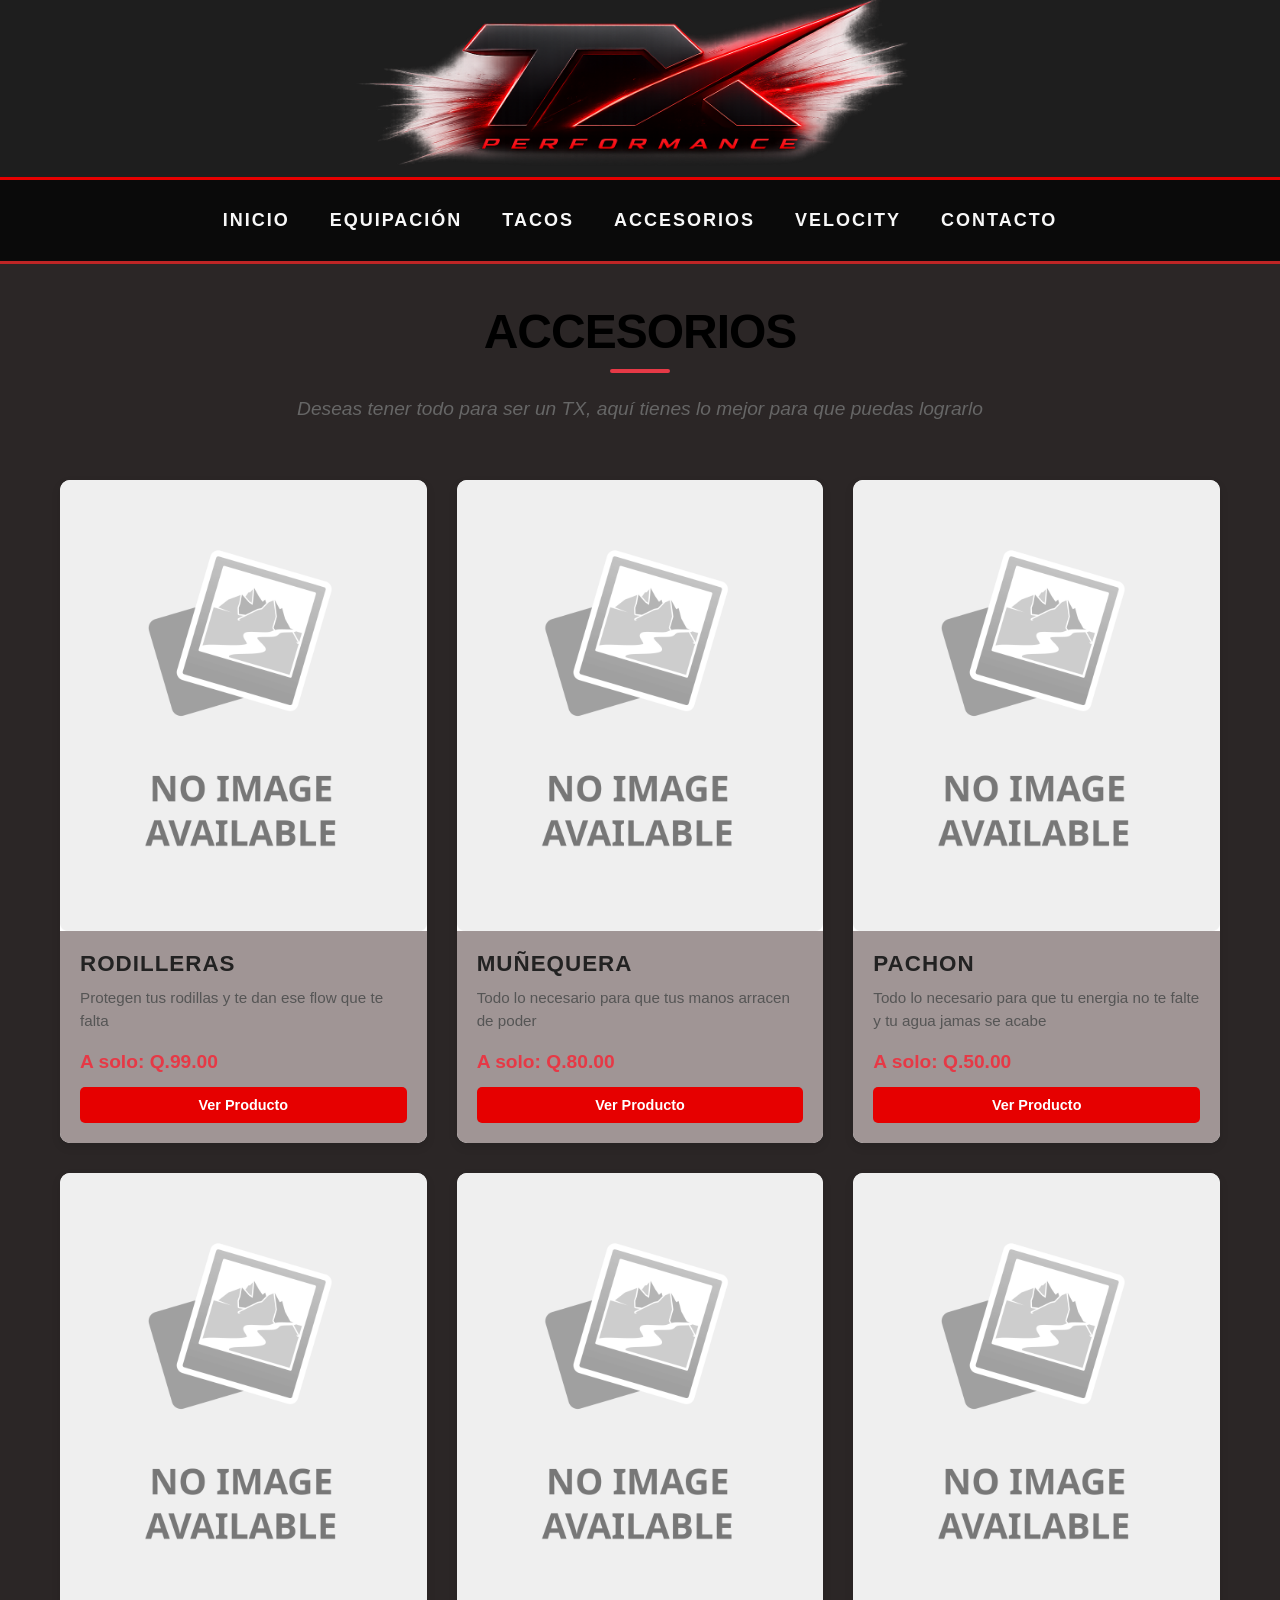
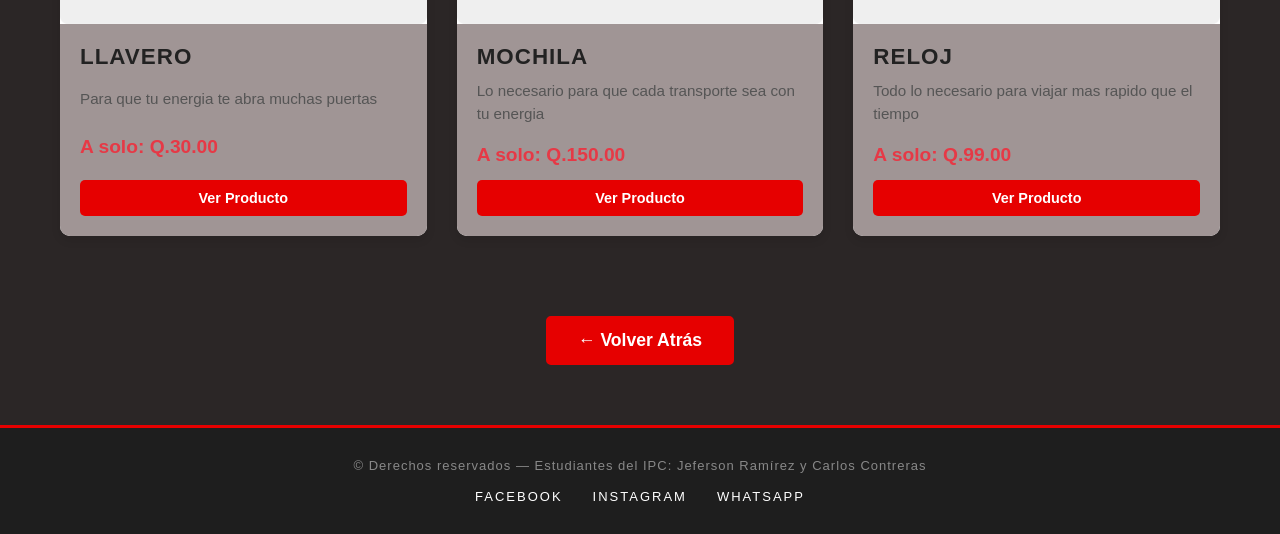
==== commit 3bdd4018: "ola" ====
--- a/HTML/Accesorios.html
+++ b/HTML/Accesorios.html
@@ -148,6 +148,13 @@
          </div>
     </section>
 
+    <!-- Botón para volver atrás -->
+    <div class="contenedor-boton-volver">
+        <button class="btn-volver-inicio" onclick="history.back()">
+            ← Volver Atrás
+        </button>
+    </div>
+
     <footer class="footer">
         <p class="footer-derechos">
             &copy; Derechos reservados &mdash; Estudiantes del IPC: Jeferson Ramírez y Carlos Contreras
--- a/CSS/estilosapartados.css
+++ b/CSS/estilosapartados.css
@@ -214,4 +214,34 @@
     #descripcion {
         font-size: 0.9rem;
     }
+}
+
+/* ========================
+   BOTÓN VOLVER A INICIO
+======================== */
+
+.contenedor-boton-volver {
+    max-width: 1200px; /* Ancho máximo */
+    margin: 40px auto; /* Centrado horizontal con margen */
+    padding: 20px; /* Espaciado interno */
+    text-align: center; /* Centrado del contenido */
+}
+
+.btn-volver-inicio {
+    display: inline-block; /* Comportamiento de bloque alineado */
+    background: #E60000; /* Fondo rojo */
+    color: white; /* Texto blanco */
+    text-decoration: none; /* Sin subrayado */
+    padding: 12px 30px; /* Espaciado interno */
+    border-radius: 5px; /* Bordes redondeados */
+    font-size: 1.1rem; /* Tamaño de fuente */
+    font-weight: bold; /* Texto en negrita */
+    transition: background 0.3s, transform 0.2s; /* Transiciones suave */
+    border: 2px solid #E60000; /* Borde rojo */
+}
+
+.btn-volver-inicio:hover {
+    background: #cc0000; /* Rojo más oscuro */
+    border-color: #cc0000; /* Borde rojo oscuro */
+    transform: scale(1.05); /* Efecto de zoom */
 }
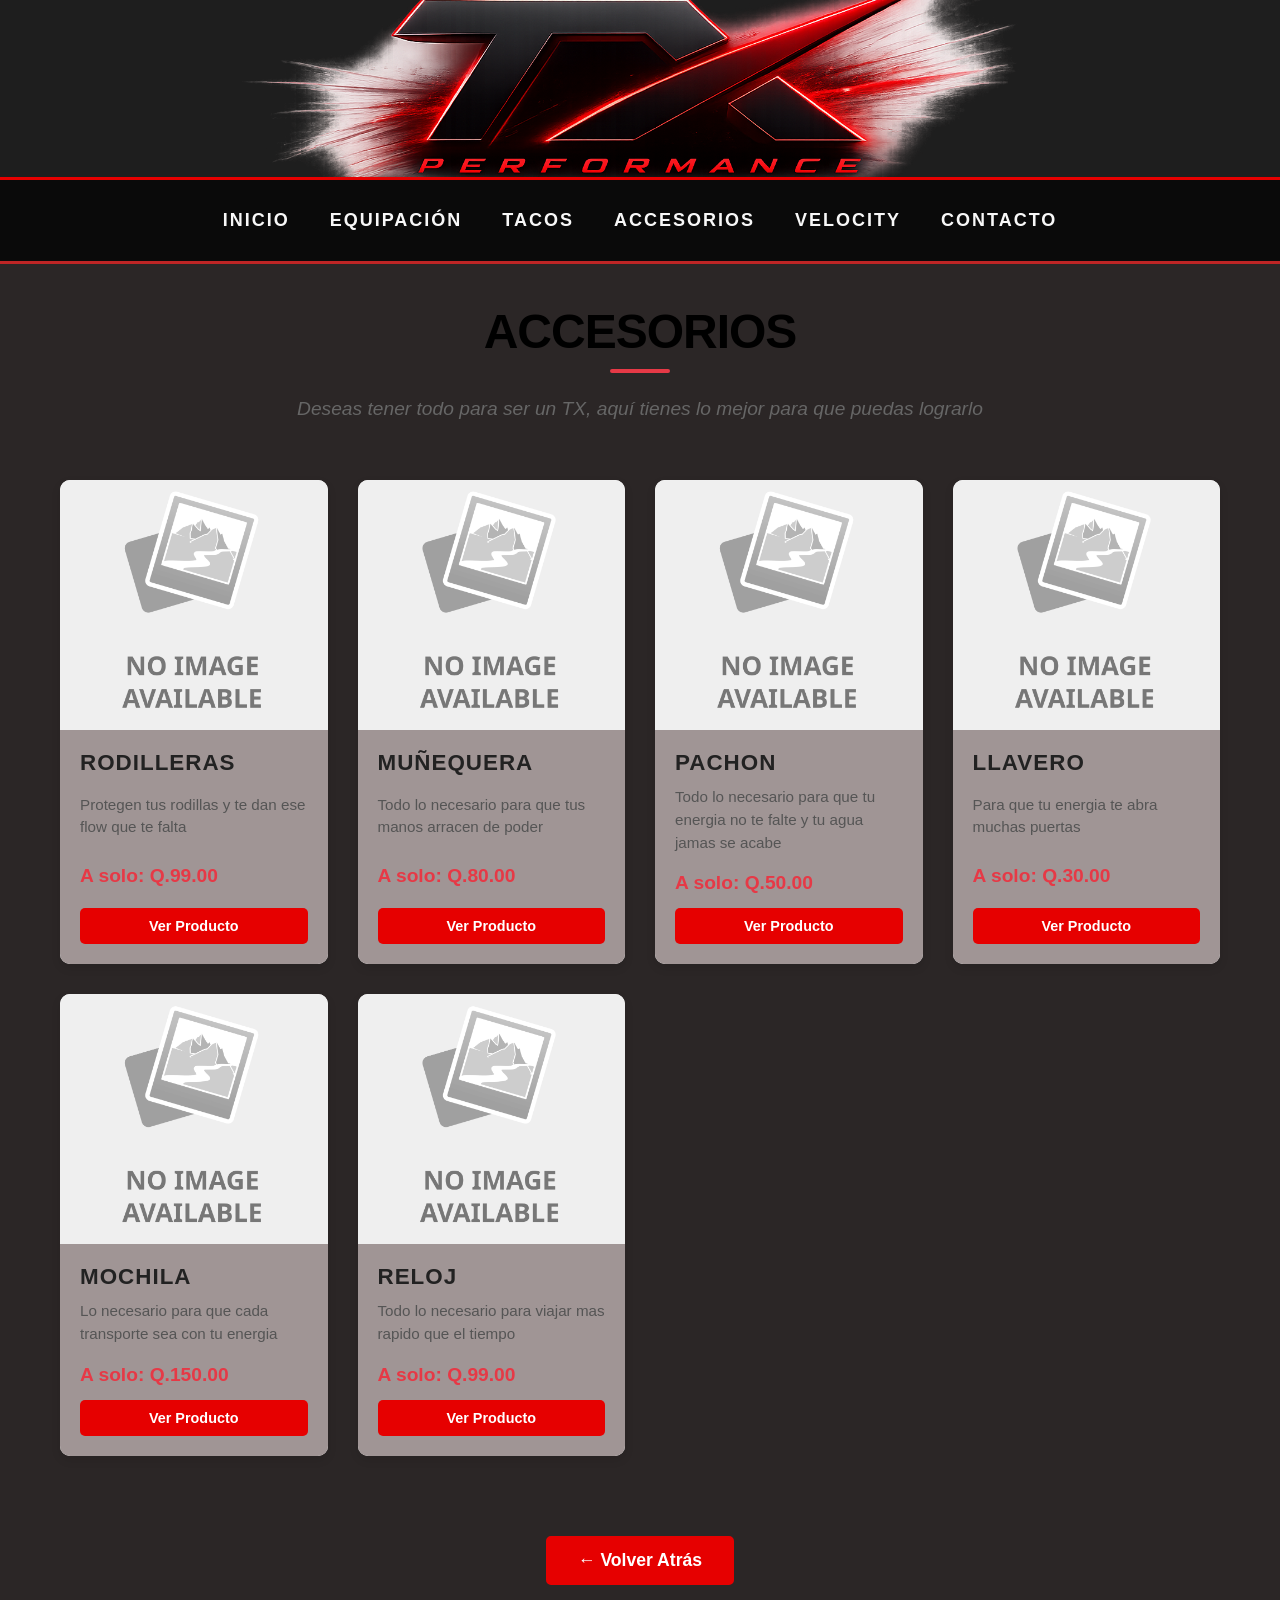
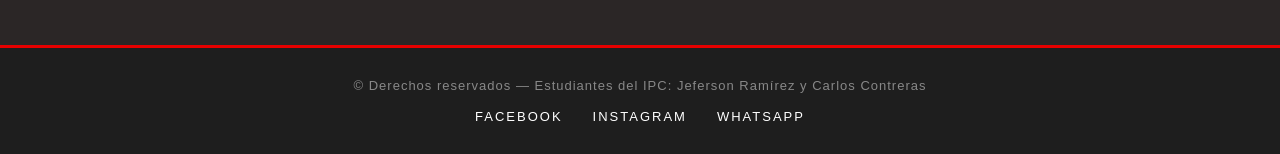
==== commit 3aa9412e: "busca errores posibles y mejora lo posible" ====
--- a/HTML/Accesorios.html
+++ b/HTML/Accesorios.html
@@ -17,7 +17,7 @@
          Es lo primero que se ve, forma de rectángulo largo
     ======================== -->
     <header class="header">
-        <img src="../images/logo2.png" alt="Logo TX" class="header-logo" height="250%">
+        <img src="../images/logo2.png" alt="Logo TX" class="header-logo" height="350%">
     </header>
 
     <!-- 1. Checkbox - motor del hamburguesa -->
@@ -32,6 +32,7 @@
         <li><a href="Velocity.html">VELOCITY</a></li>
         <li><a href="Contacto.html">CONTACTO</a></li>
     </ul>
+    <label class="menu-overlay" for="menu-toggle" aria-label="Cerrar menú"></label>
 
     <!-- ========================
          NAV — Barra de navegación
@@ -150,9 +151,9 @@
 
     <!-- Botón para volver atrás -->
     <div class="contenedor-boton-volver">
-        <button class="btn-volver-inicio" onclick="history.back()">
+        <a href="../index.html" class="btn-volver-inicio">
             ← Volver Atrás
-        </button>
+        </a>
     </div>
 
     <footer class="footer">
--- a/CSS/estiloprincipal.css
+++ b/CSS/estiloprincipal.css
@@ -10,6 +10,11 @@
     margin: 0;
     padding: 0;
     box-sizing: border-box;
+}
+
+img {
+    max-width: 100%;
+    display: block;
 }
 
 /* body es todo el cuerpo de la página */
@@ -77,6 +82,20 @@
     display: flex;
 }
 
+/* Overlay oscuro detrás del menú para permitir cerrar sin seleccionar una opción */
+.menu-overlay {
+    display: none;
+    position: fixed;
+    inset: 0;
+    background: rgba(0, 0, 0, 0.45);
+    z-index: 900;
+    cursor: pointer;
+}
+
+#menu-toggle:checked ~ .menu-overlay {
+    display: block;
+}
+
 /* Links dentro del panel lateral */
 .menu-panel li a {
     display: block;
@@ -114,10 +133,11 @@
 }
 
 /* La imagen del logo TX dentro del header */
+.header-logo,
 .header-logo-img {
-    height: 140px;       /* 📐 CAMBIA AQUÍ el tamaño de la foto del logo (en px) */
-    width: auto;         /* El ancho se ajusta solo sin deformar la imagen — no tocar */
-    object-fit: contain; /* La imagen se adapta sin cortarse ni deformarse — no tocar */
+    width: auto;             /* El ancho se ajusta solo sin deformar la imagen — no tocar */
+    max-height: none;        /* No limitar el logo aquí para que conserve su estilo original */
+    object-fit: contain;     /* La imagen se adapta sin cortarse ni deformarse — no tocar */
 }
 
 /* ========================
@@ -335,8 +355,10 @@
         height: 150px; /* 📐 CAMBIA AQUÍ la altura del rectángulo en TABLET */
     }
 
+    .header-logo,
     .header-logo-img {
-        height: 130px; /* 📐 CAMBIA AQUÍ el tamaño del logo en TABLET */
+        width: auto;
+        max-height: none; /* No limitar el logo en tablet */
     }
 
     .slogan-contenido h1 {
@@ -355,8 +377,10 @@
         height: 180px; /* 📐 CAMBIA AQUÍ la altura del rectángulo en PC */
     }
 
+    .header-logo,
     .header-logo-img {
-        height: 200px; /* 📐 CAMBIA AQUÍ el tamaño del logo en PC */
+        width: auto;
+        max-height: none; /* No limitar el logo en PC */
     }
 
     .slogan-contenido h1 {
@@ -459,6 +483,25 @@
     overflow-y: auto; /* Scroll vertical */
 }
 
+@media (max-width: 480px) {
+    .modal-contenido {
+        width: 95%;
+        padding: 20px;
+    }
+
+    .item-carrito {
+        flex-direction: column;
+        align-items: flex-start;
+        gap: 10px;
+    }
+
+    .modal-carrito {
+        align-items: flex-start;
+        justify-content: center;
+        padding-top: 40px;
+    }
+}
+
 .cerrar-modal {
     float: right; /* Botón de cerrar a la derecha */
     font-size: 2rem; /* Tamaño grande */
--- a/CSS/estilosapartados.css
+++ b/CSS/estilosapartados.css
@@ -4,28 +4,17 @@
 /* Contenedor principal del catálogo de productos */
 .catalogo {
     display: grid; /* Usa CSS Grid */
+    grid-template-columns: repeat(4, 1fr); /* 4 columnas iguales en desktop */
     gap: 30px; /* Espacio entre elementos */
     padding: 20px; /* Espaciado interno */
     max-width: 1200px; /* Ancho máximo */
     margin: 0 auto; /* Centrado automático */
 }
 
-/* Grid de 2 columnas para la página de tacos */
-.cata-tacos {
-    grid-template-columns: repeat(2, 1fr); /* 2 columnas iguales */
-}
-
-/* Grid de 3 columnas para la página de accesorios */
-.cata-accesorios {
-    grid-template-columns: repeat(3, 1fr); /* 3 columnas iguales */
-}
-
-/* Grid de 1 columna para la página de velocity */
-.cata-velocity {
-    grid-template-columns: repeat(1, 1fr); /* 1 columna */
-}
-
-/* Grid de 4 columnas para la página de equipación */
+/* Grid de 4 columnas para todas las páginas de catálogo */
+.cata-tacos,
+.cata-accesorios,
+.cata-velocity,
 .cata-equipacion {
     grid-template-columns: repeat(4, 1fr); /* 4 columnas iguales */
 }
@@ -47,6 +36,8 @@
 .producto img {
     width: 100%; /* Ancho completo */
     height: auto; /* Altura automática */
+    max-height: 250px; /* Limita el tamaño máximo de la imagen */
+    object-fit: cover; /* Mantiene proporción, recorta si es necesario */
     display: block; /* Bloque */
     transition: transform 0.4s ease; /* Transición suave */
 }
@@ -182,6 +173,10 @@
     #descripcion {
         font-size: 1rem;
     }
+
+    .producto img {
+        max-height: 280px;
+    }
 }
 
 /* CELULAR */
@@ -197,6 +192,10 @@
     .catalogo {
         gap: 15px;
         padding: 10px;
+    }
+
+    .producto img {
+        max-height: 300px;
     }
 
     .informacion h3 {
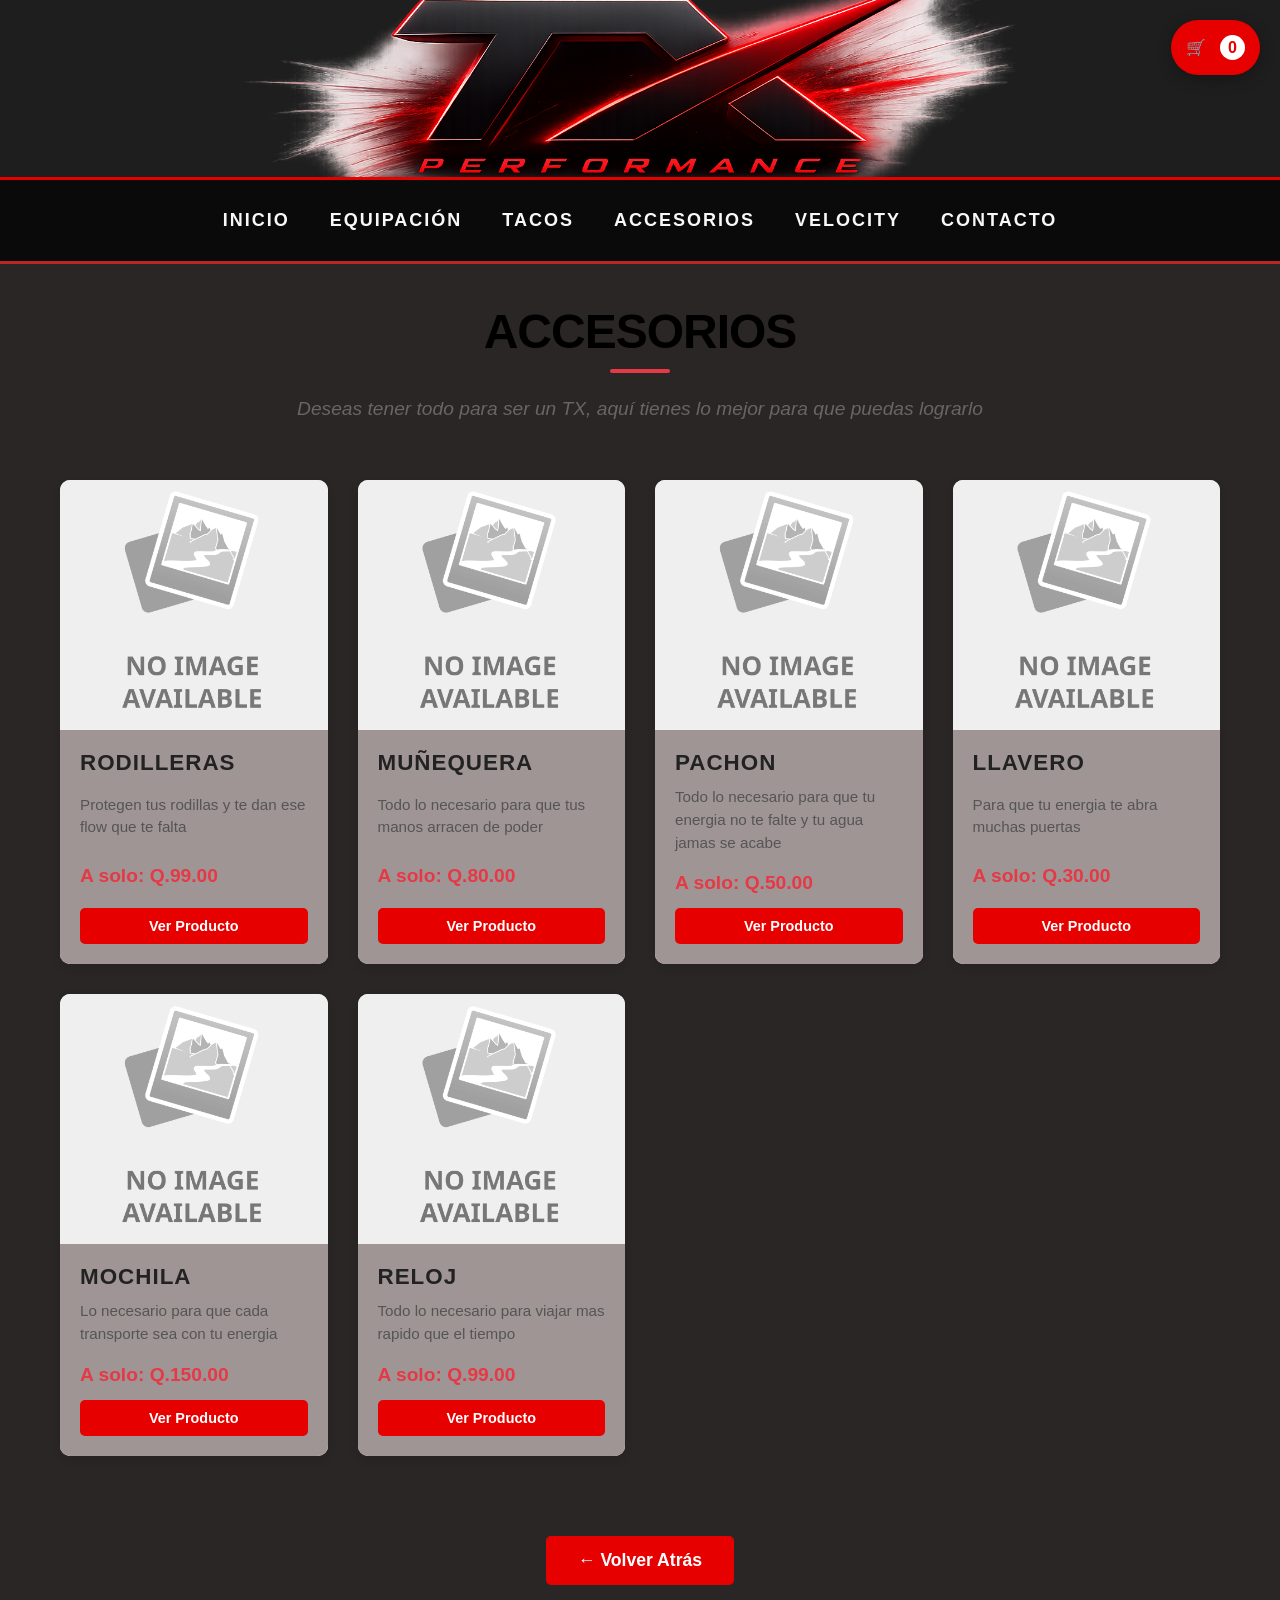
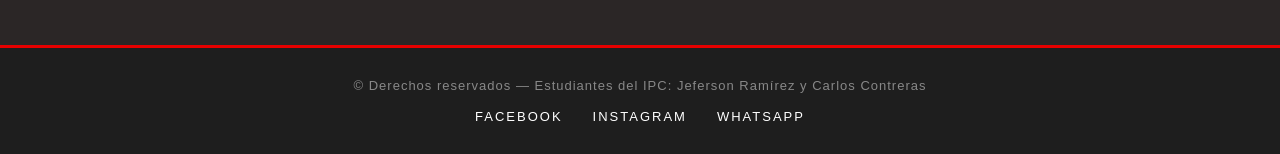
==== commit 6cd68d50: "Bug Fix - Carrito /AC/" ====
--- a/HTML/Accesorios.html
+++ b/HTML/Accesorios.html
@@ -156,6 +156,11 @@
         </a>
     </div>
 
+    <!-- Solucionando el bug insano de el carrito /AC/ -->
+ <div class="carrito-flotante" onclick="mostrarCarrito()">
+        🛒 <span class="carrito-contador" id="carrito-contador">0</span>
+    </div>
+
     <footer class="footer">
         <p class="footer-derechos">
             &copy; Derechos reservados &mdash; Estudiantes del IPC: Jeferson Ramírez y Carlos Contreras
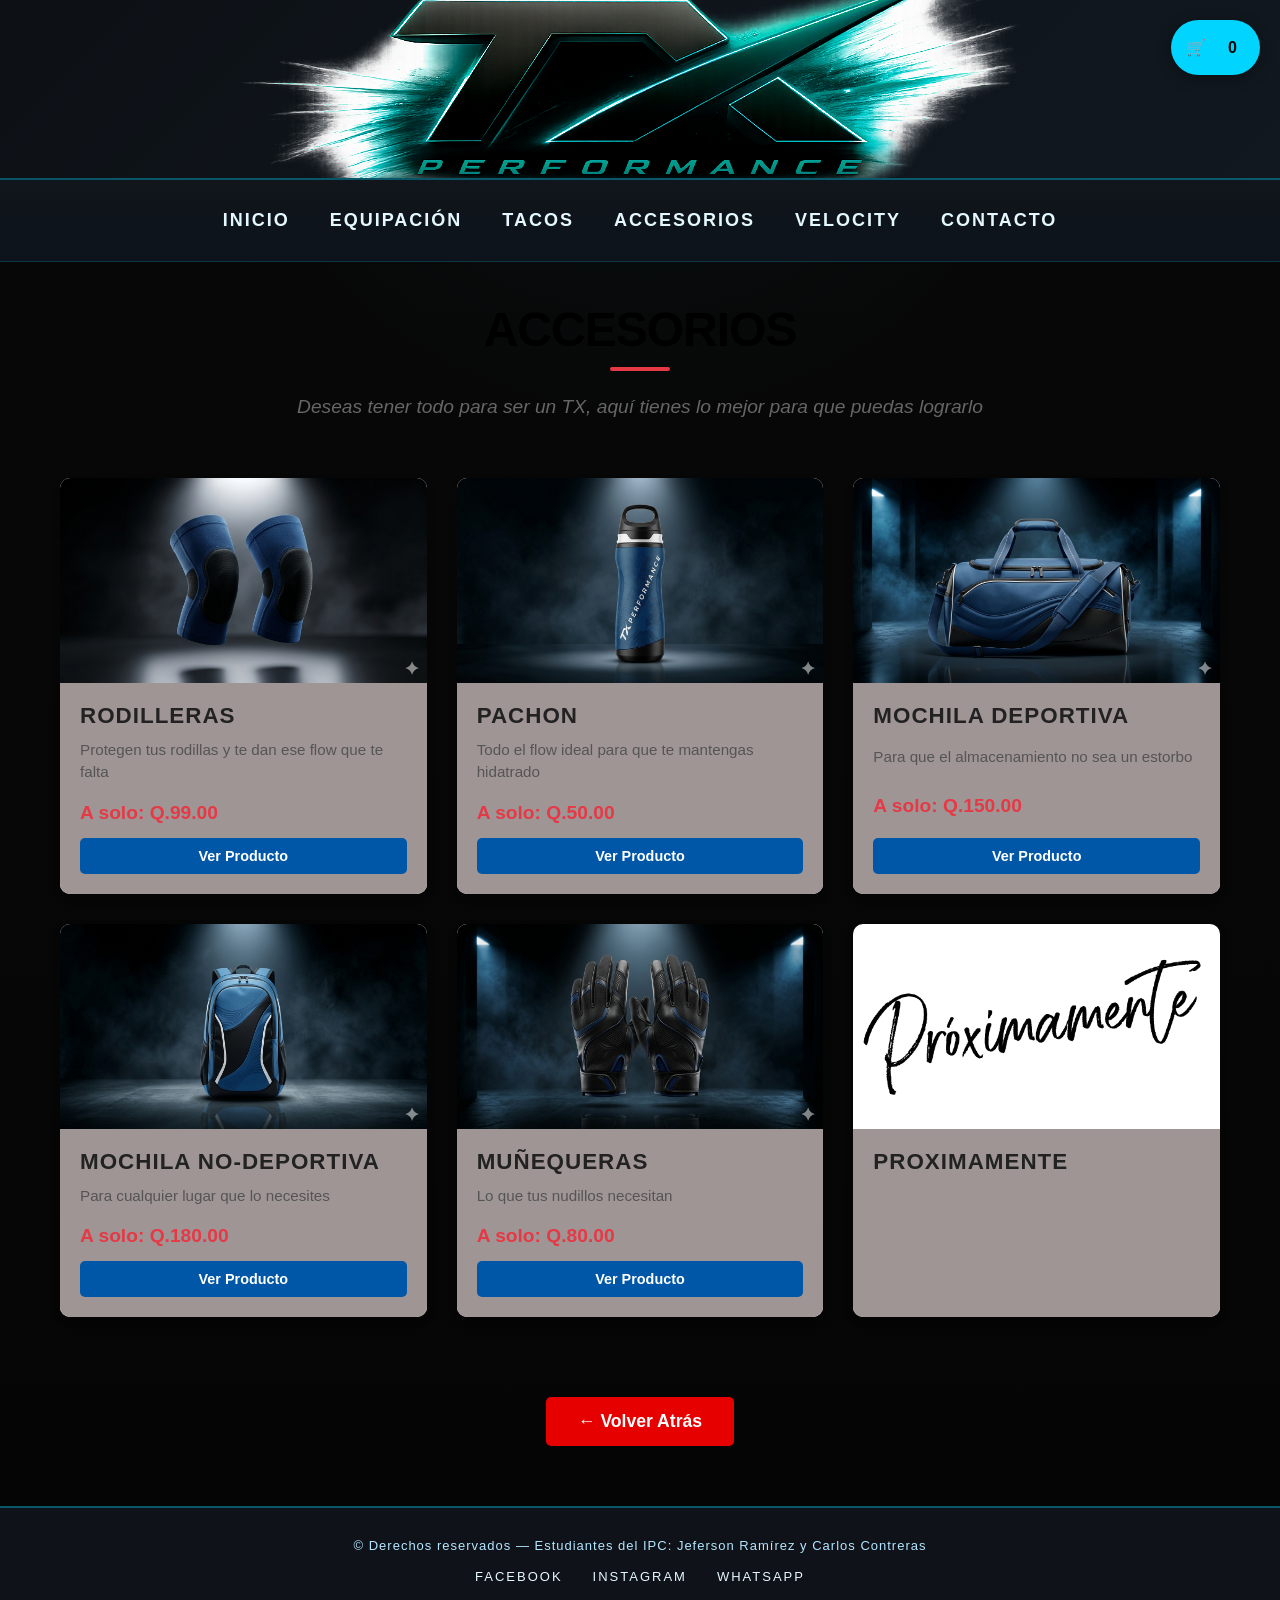
==== commit 1eeba3ae: "Termine el apartado de accesorios /AC/" ====
--- a/HTML/Accesorios.html
+++ b/HTML/Accesorios.html
@@ -65,7 +65,7 @@
 
             <article class="producto">
                 <div>
-                    <img src="../images/placeholder.png" alt="rodillera">
+                    <img src="../images/accesorios1.png" alt="rodillera">
                 </div>
                 <div class="informacion">
                     <h3>Rodilleras</h3>
@@ -79,11 +79,53 @@
 
             <article class="producto">
                 <div>
-                    <img src="../images/placeholder.png" alt="muñequera">
+                    <img src="../images/accesorios2.png" alt="Pachon">
                 </div>
                 <div class="informacion">
-                    <h3>Muñequera</h3>
-                    <p>Todo lo necesario para que tus manos arracen de poder</p>
+                    <h3>Pachon</h3>
+                    <p>Todo el flow ideal para que te mantengas hidatrado</p>
+                    <div class="precio">
+                        <p class="dinero">A solo: Q.50.00</p>
+                    </div>
+                    <button class="btn-ver-producto" onclick="window.location.href='producto.html?id=pachon'">Ver Producto</button>
+                </div>
+            </article>
+
+            <article class="producto">
+                <div>
+                    <img src="../images/accesorios3.png" alt="Mochila Deportiva">
+                </div>
+                <div class="informacion">
+                    <h3>Mochila Deportiva</h3>
+                    <p>Para que el almacenamiento no sea un estorbo</p>
+                    <div class="precio">
+                        <p class="dinero">A solo: Q.150.00</p>
+                    </div>
+                    <button class="btn-ver-producto" onclick="window.location.href='producto.html?id=mochila-deportiva'">Ver Producto</button>
+                </div>
+            </article>
+
+            <article class="producto">
+                <div>
+                    <img src="../images/accesorios4.png" alt="Mochila No Deportiva">
+                </div>
+                <div class="informacion">
+                    <h3>Mochila No-Deportiva</h3>
+                    <p>Para cualquier lugar que lo necesites</p>
+                    <div class="precio">
+                        <p class="dinero">A solo: Q.180.00</p>
+                    </div>
+                    <button class="btn-ver-producto" onclick="window.location.href='producto.html?id=mochila-no-deportiva'">Ver Producto</button>
+                </div>
+            </article>
+
+            <article class="producto">
+                <div>
+                    <img src="../images/accesorios5.png" alt="Muñequera">
+                </div>
+                <div class="informacion">
+                    <h3>Muñequeras</h3>
+                    <p>Lo que tus nudillos necesitan</p>
                     <div class="precio">
                         <p class="dinero">A solo: Q.80.00</p>
                     </div>
@@ -93,57 +135,10 @@
 
             <article class="producto">
                 <div>
-                    <img src="../images/placeholder.png" alt="pachon">
+                    <img src="../images/Proximamente.png" alt="reloj">
                 </div>
                 <div class="informacion">
-                    <h3>Pachon</h3>
-                    <p>Todo lo necesario para que tu energia no te falte y tu agua jamas se acabe</p>
-                    <div class="precio">
-                        <p class="dinero">A solo: Q.50.00</p>
-                    </div>
-                    <button class="btn-ver-producto" onclick="window.location.href='producto.html?id=botella-agua'">Ver Producto</button>
-                </div>
-            </article>
-
-            <article class="producto">
-                <div>
-                    <img src="../images/placeholder.png" alt="llavero">
-                </div>
-                <div class="informacion">
-                    <h3>Llavero</h3>
-                    <p>Para que tu energia te abra muchas puertas</p>
-                    <div class="precio">
-                        <p class="dinero">A solo: Q.30.00</p>
-                    </div>
-                    <button class="btn-ver-producto" onclick="window.location.href='producto.html?id=llavero-energetico'">Ver Producto</button>
-                </div>
-            </article>
-
-            <article class="producto">
-                <div>
-                    <img src="../images/placeholder.png" alt="mochila">
-                </div>
-                <div class="informacion">
-                    <h3>Mochila</h3>
-                    <p>Lo necesario para que cada transporte sea con tu energia</p>
-                    <div class="precio">
-                        <p class="dinero">A solo: Q.150.00</p>
-                    </div>
-                    <button class="btn-ver-producto" onclick="window.location.href='producto.html?id=mochila-entrenamiento'">Ver Producto</button>
-                </div>
-            </article>
-
-            <article class="producto">
-                <div>
-                    <img src="../images/placeholder.png" alt="reloj">
-                </div>
-                <div class="informacion">
-                    <h3>Reloj</h3>
-                    <p>Todo lo necesario para viajar mas rapido que el tiempo</p>
-                    <div class="precio">
-                        <p class="dinero">A solo: Q.99.00</p>
-                    </div>
-                    <button class="btn-ver-producto" onclick="window.location.href='producto.html?id=reloj-tx'">Ver Producto</button>
+                    <h3>Proximamente</h3>
                 </div>
             </article>
          </div>
@@ -160,6 +155,15 @@
  <div class="carrito-flotante" onclick="mostrarCarrito()">
         🛒 <span class="carrito-contador" id="carrito-contador">0</span>
     </div>
+    <div class="modal-carrito" id="modal-carrito">
+        <div class="modal-contenido">
+            <span class="cerrar-modal" onclick="cerrarCarrito()">&times;</span>
+            <h2>Tu Carrito</h2>
+            <div id="items-carrito"></div>
+            <div class="total-carrito" id="total-carrito">Total: Q.0.00</div>
+            <button class="btn-agregar-carrito" onclick="finalizarCompra()">Finalizar Compra</button>
+        </div>
+    </div>
 
     <footer class="footer">
         <p class="footer-derechos">
--- a/CSS/estiloprincipal.css
+++ b/CSS/estiloprincipal.css
@@ -3,6 +3,17 @@
    - Aquí se definen los colores principales de la marca
    - Se aplican a toda la página completa
 ======================== */
+
+:root {
+    --bg: #080808;
+    --bg-surface: #101219;
+    --bg-surface-strong: #111111;
+    --accent: #00D4FF;
+    --accent-secondary: #0099BB;
+    --text: #E5F8FF;
+    --text-muted: #B3E7FF;
+    --border-soft: rgba(0, 212, 255, 0.18);
+}
 
 /* El asterisco (*) significa "aplica esto a TODO el HTML"
    Quitamos márgenes y rellenos que el navegador pone por defecto */
@@ -19,8 +30,9 @@
 
 /* body es todo el cuerpo de la página */
 body {
-    background-color: #2b2626; /* Color de fondo oscuro */
-    color: #FFFFFF; /* Color de texto blanco */
+    background: radial-gradient(circle at top, rgba(0, 212, 255, 0.04), transparent 25%),
+                linear-gradient(180deg, var(--bg) 0%, #050505 100%);
+    color: var(--text); /* Texto claro sobre fondo oscuro */
     font-family: Arial, sans-serif; /* Fuente principal */
     animation: fadeIn 0.5s ease-in; /* Animación de entrada suave */
 }
@@ -54,7 +66,7 @@
     display: none;
     cursor: pointer;
     font-size: 1.8rem;
-    color: white;
+    color: #E5F8FF;
     padding: 0.5rem 1rem;
     user-select: none;
 }
@@ -65,7 +77,7 @@
     list-style: none;
     flex-direction: column;
     width: 260px;
-    background-color: #0A0A0A;
+    background-color: var(--bg-surface-strong);
     position: fixed;
     top: 0;
     left: 0;
@@ -73,7 +85,7 @@
     z-index: 9999;
     padding-top: 3rem;
     box-shadow: 4px 0 15px rgba(0,0,0,0.5);
-    border-right: 3px solid #E60000;
+    border-right: 2px solid var(--border-soft);
     margin: 0;
 }
 
@@ -99,10 +111,10 @@
 /* Links dentro del panel lateral */
 .menu-panel li a {
     display: block;
-    color: white;
+    color: #E5F8FF;
     text-decoration: none;
     padding: 1rem 1.5rem;
-    border-bottom: 1px solid rgba(255,255,255,0.1);
+    border-bottom: 1px solid rgba(0, 212, 255, 0.12);
     font-size: 1rem;
     font-weight: 800;
     letter-spacing: 2px;
@@ -112,7 +124,7 @@
 
 /* Efecto hover en los links del panel */
 .menu-panel li a:hover {
-    color: #E60000;
+    color: #00D4FF;
 }
 
 /* ========================
@@ -122,13 +134,13 @@
 ======================== */
 
 .header {
-    background-color: #1E1E1E;         /* 🎨 CAMBIA AQUÍ el color del rectángulo */
+    background: linear-gradient(135deg, #0d1116 0%, #11181f 100%);
     width: 100%;                        /* Ocupa todo el ancho de la pantalla — no tocar */
     height: 120px;                      /* 📐 CAMBIA AQUÍ la altura del rectángulo (en px) */
     display: flex;                      /* Activa alineación flexible — no tocar */
     align-items: center;                /* Centra el contenido verticalmente — no tocar */
     justify-content: center;            /* Centra el contenido horizontalmente — no tocar */
-    border-bottom: 3px solid #E60000;  /* 📏 CAMBIA AQUÍ el grosor y color de la línea roja */
+    border-bottom: 2px solid rgba(0, 212, 255, 0.35);  /* 📏 Línea de acento suave */
     overflow: hidden;                   /* Recorta lo que se salga del rectángulo — no tocar */
 }
 
@@ -138,6 +150,11 @@
     width: auto;             /* El ancho se ajusta solo sin deformar la imagen — no tocar */
     max-height: none;        /* No limitar el logo aquí para que conserve su estilo original */
     object-fit: contain;     /* La imagen se adapta sin cortarse ni deformarse — no tocar */
+    filter: grayscale(0.25) brightness(1.3) contrast(1.1) hue-rotate(180deg) saturate(1.8);
+}
+
+.slogan-fondo img {
+    filter: grayscale(0.85) brightness(1.15) contrast(0.9) hue-rotate(180deg) saturate(1.4);
 }
 
 /* ========================
@@ -148,10 +165,10 @@
 ======================== */
 
 .navbar {
-    background-color: #0A0A0A;         /* 🎨 CAMBIA AQUÍ el color de fondo de la barra de nav */
+    background: linear-gradient(180deg, #11151c 0%, #0c131a 100%);
     width: 100%;                        /* Ocupa todo el ancho — no tocar */
     padding: 0 40px;                   /* 📐 CAMBIA AQUÍ el espacio interno de la nav */
-    border-bottom: 3px solid #be2525;  /* 📏 CAMBIA AQUÍ el grosor y color de la línea abajo */
+    border-bottom: 1px solid var(--border-soft);  /* 📏 Línea de acento secundario */
     display: flex;                      /* Pone elementos en fila — no tocar */
     align-items: center;                /* Centra verticalmente — no tocar */
     justify-content: space-between;    /* Separa el botón ☰ de los links — no tocar */
@@ -171,7 +188,7 @@
 
 /* Cada link individual de la navegación */
 .nav-links a {
-    color: #fffffff8;          /* 🎨 CAMBIA AQUÍ el color de las letras del menú */
+    color: #E5F8FF;          /* 🎨 Letras del menú blanco claro */
     text-decoration: none;     /* Quita el subrayado — no tocar */
     font-size: 18px;           /* 📐 CAMBIA AQUÍ el tamaño de las letras del menú */
     letter-spacing: 2px;       /* 📐 CAMBIA AQUÍ el espacio entre letras del menú */
@@ -184,7 +201,7 @@
 
 /* Efecto cuando el mouse pasa encima de un link */
 .nav-links a:hover {
-    color: #E60000; /* 🎨 CAMBIA AQUÍ el color al pasar el mouse por encima */
+    color: #00D4FF; /* 🎨 Acento principal en hover */
 }
 
 /* ========================
@@ -201,9 +218,11 @@
     justify-content: center;                   /* No tocar */
     padding: 80px 40px;                        /* 📐 CAMBIA AQUÍ el espacio interno de la sección */
     overflow: hidden;                          /* No tocar */
-    background-image: url("images/fondo.png"); /* 🖼️ CAMBIA AQUÍ la ruta de tu imagen de fondo */
+    background: linear-gradient(180deg, rgba(8, 12, 18, 0.98), rgba(12, 18, 28, 0.95)),
+                url("images/fondo.png");
     background-size: cover;                    /* La imagen cubre toda la sección — no tocar */
     background-position: center;               /* La imagen se centra — no tocar */
+    background-blend-mode: multiply;
 }
 
 /* El TX gigante que se ve de fondo — es decorativo */
@@ -211,8 +230,8 @@
     position: absolute;    /* No tocar */
     font-size: 300px;      /* 📐 CAMBIA AQUÍ el tamaño del TX decorativo de fondo */
     font-weight: 900;      /* No tocar */
-    color: #FFFFFF;        /* 🎨 CAMBIA AQUÍ el color del TX decorativo de fondo */
-    opacity: 0.10;         /* 👁️ CAMBIA AQUÍ la transparencia (0=invisible, 1=sólido) */
+    color: #0099BB;        /* 🎨 Acento secundario para el TX decorativo */
+    opacity: 0.08;         /* 👁️ Cambiar la transparencia para menor contraste */
     letter-spacing: -10px; /* No tocar */
     user-select: none;     /* No tocar */
     pointer-events: none;  /* No tocar */
@@ -233,17 +252,25 @@
     text-transform: uppercase; /* Convierte a mayúsculas — no tocar */
     line-height: 1.2;          /* No tocar */
     margin-bottom: 24px;       /* 📐 CAMBIA AQUÍ el espacio entre el título y el párrafo */
-}
-
-/* La palabra resaltada en rojo */
+    color: #E5F8FF;
+}
+
 .slogan-contenido h1 span {
-    color: #E60000; /* 🎨 CAMBIA AQUÍ el color de la palabra resaltada */
+    display: inline-block;
+}
+
+.slogan-contenido h1 .accent-primary {
+    color: #00D4FF;
+}
+
+.slogan-contenido h1 .accent-secondary {
+    color: #0099BB;
 }
 
 /* El párrafo debajo del título */
-.slogan-contenido p {
+.slogan-text {
     font-size: 18px;     /* 📐 CAMBIA AQUÍ el tamaño del párrafo */
-    color: #D9D9D9;      /* 🎨 CAMBIA AQUÍ el color del párrafo */
+    color: #B3E7FF;      /* 🎨 Color suave para el texto secundario */
     letter-spacing: 2px; /* 📐 CAMBIA AQUÍ el espacio entre letras del párrafo */
     font-style: italic;  /* Cursiva — cámbialo a "normal" si no quieres cursiva */
 }
@@ -255,8 +282,8 @@
 ======================== */
 
 .footer {
-    background-color: #1E1E1E;     /* 🎨 CAMBIA AQUÍ el color de fondo del footer */
-    border-top: 3px solid #E60000; /* 📏 CAMBIA AQUÍ el grosor y color de la línea roja arriba */
+    background: var(--bg-surface);
+    border-top: 2px solid rgba(0, 212, 255, 0.35); /* 📏 Línea de acento principal */
     padding: 30px 40px;            /* 📐 CAMBIA AQUÍ el espacio interno del footer */
     text-align: center;            /* No tocar */
     display: flex;                 /* No tocar */
@@ -267,7 +294,7 @@
 /* Texto de derechos reservados */
 .footer-derechos {
     font-size: 13px;     /* 📐 CAMBIA AQUÍ el tamaño del texto de derechos */
-    color: #888888;      /* 🎨 CAMBIA AQUÍ el color del texto de derechos */
+    color: #B3E7FF;      /* 🎨 Color claro para el texto del pie */
     letter-spacing: 1px; /* No tocar */
 }
 
@@ -280,7 +307,7 @@
 
 /* Cada link de red social */
 .footer-redes a {
-    color: #FFFFFF;            /* 🎨 CAMBIA AQUÍ el color de los links de redes */
+    color: #E5F8FF;            /* 🎨 Color de los links de redes */
     text-decoration: none;     /* No tocar */
     font-size: 13px;           /* 📐 CAMBIA AQUÍ el tamaño de los links de redes */
     letter-spacing: 2px;       /* No tocar */
@@ -290,7 +317,7 @@
 
 /* Efecto hover en las redes sociales */
 .footer-redes a:hover {
-    color: #E60000; /* 🎨 CAMBIA AQUÍ el color al pasar el mouse por las redes */
+    color: #00D4FF; /* 🎨 Hover con acento principal */
 }
 
 /* ========================
@@ -400,8 +427,8 @@
     position: fixed; /* Posición fija en la esquina superior derecha */
     top: 20px; /* Distancia desde arriba */
     right: 20px; /* Distancia desde la derecha */
-    background: #E60000; /* Fondo rojo de la marca */
-    color: white; /* Texto blanco */
+    background: #00D4FF; /* Fondo acento principal */
+    color: #080808; /* Texto oscuro sobre acento claro */
     padding: 15px; /* Espaciado interno */
     border-radius: 50px; /* Bordes completamente redondeados */
     cursor: pointer; /* Cursor de mano al pasar */
@@ -447,8 +474,8 @@
 }
 
 .carrito-contador {
-    background: white; /* Fondo blanco para el número */
-    color: #E60000; /* Texto rojo */
+    background: #00D4FF; /* Fondo acento principal */
+    color: #080808; /* Texto oscuro para contraste */
     border-radius: 50%; /* Forma circular */
     width: 25px; /* Ancho del círculo */
     height: 25px; /* Alto del círculo */
@@ -474,7 +501,7 @@
 }
 
 .modal-contenido {
-    background: #1E1E1E; /* Fondo gris oscuro como el sitio */
+    background: var(--bg-surface-strong); /* Fondo carbono oscuro */
     padding: 30px; /* Espaciado interno */
     border-radius: 10px; /* Bordes redondeados */
     max-width: 500px; /* Ancho máximo */
@@ -506,7 +533,7 @@
     float: right; /* Botón de cerrar a la derecha */
     font-size: 2rem; /* Tamaño grande */
     cursor: pointer; /* Cursor de mano */
-    color: #E60000; /* Color rojo */
+    color: #00D4FF; /* Color de acento principal */
 }
 
 .item-carrito {
@@ -514,13 +541,13 @@
     justify-content: space-between; /* Espaciado entre imagen/info y botón eliminar */
     align-items: center; /* Centrado vertical */
     padding: 15px 0; /* Espaciado vertical */
-    border-bottom: 1px solid #333; /* Línea separadora */
+    border-bottom: 1px solid rgba(0, 212, 255, 0.15); /* Línea separadora */
 }
 
 .total-carrito {
     font-size: 1.5rem; /* Tamaño grande para resaltar */
     font-weight: bold; /* Texto en negrita */
-    color: #E60000; /* Color rojo de la marca */
+    color: #00D4FF; /* Color de acento principal */
     text-align: center; /* Centrado */
     margin: 20px 0; /* Margen vertical */
 }
--- a/CSS/estilosapartados.css
+++ b/CSS/estilosapartados.css
@@ -12,9 +12,15 @@
 }
 
 /* Grid de 4 columnas para todas las páginas de catálogo */
-.cata-tacos,
-.cata-accesorios,
-.cata-velocity,
+.cata-tacos {
+    grid-template-columns: repeat(3, 1fr);
+}
+.cata-accesorios {
+    grid-template-columns: repeat(3, 1fr)
+}
+.cata-velocity{
+    grid-template-columns: repeat(2, 1fr)
+}
 .cata-equipacion {
     grid-template-columns: repeat(4, 1fr); /* 4 columnas iguales */
 }
@@ -92,7 +98,7 @@
 
 /* Botón para ver producto detallado */
 .btn-ver-producto {
-    background: #E60000; /* Fondo rojo */
+    background: #0057A8; /* Fondo rojo */
     color: white; /* Texto blanco */
     border: none; /* Sin borde */
     padding: 10px 15px; /* Espaciado interno */
